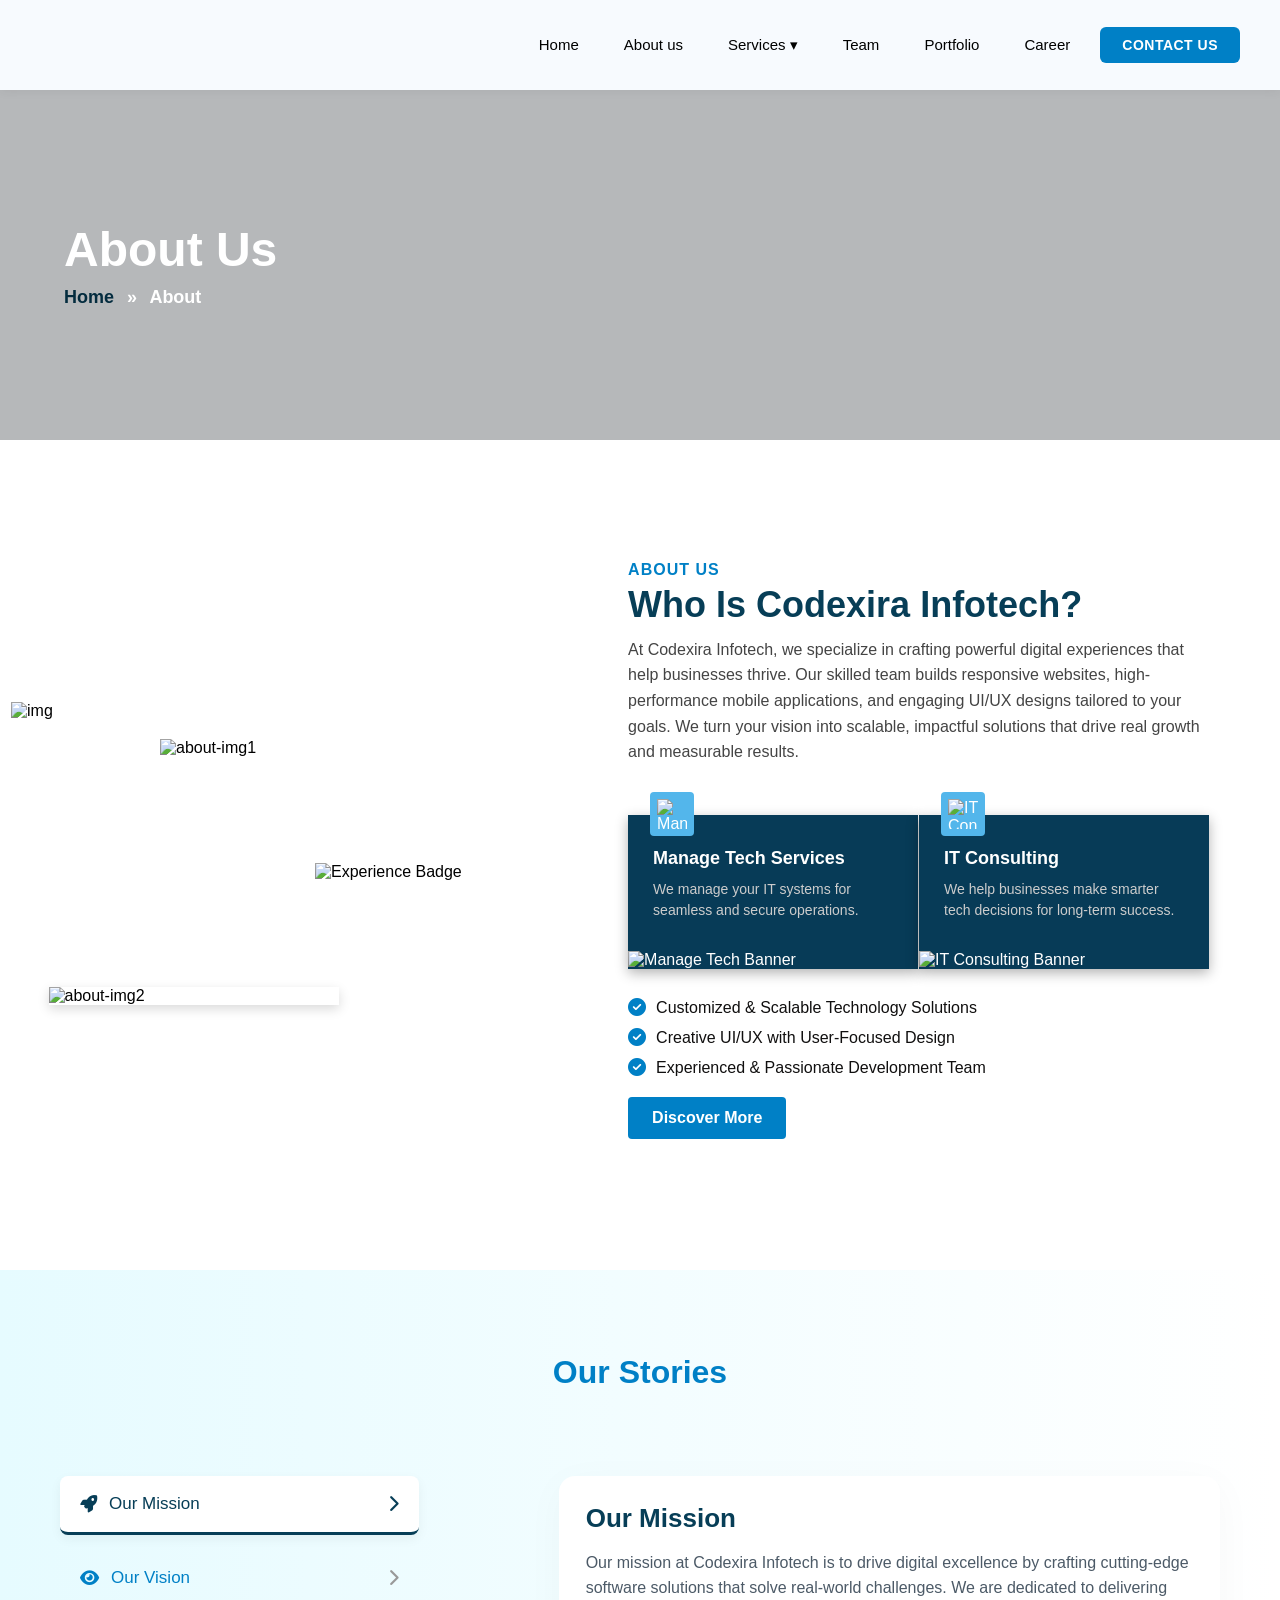
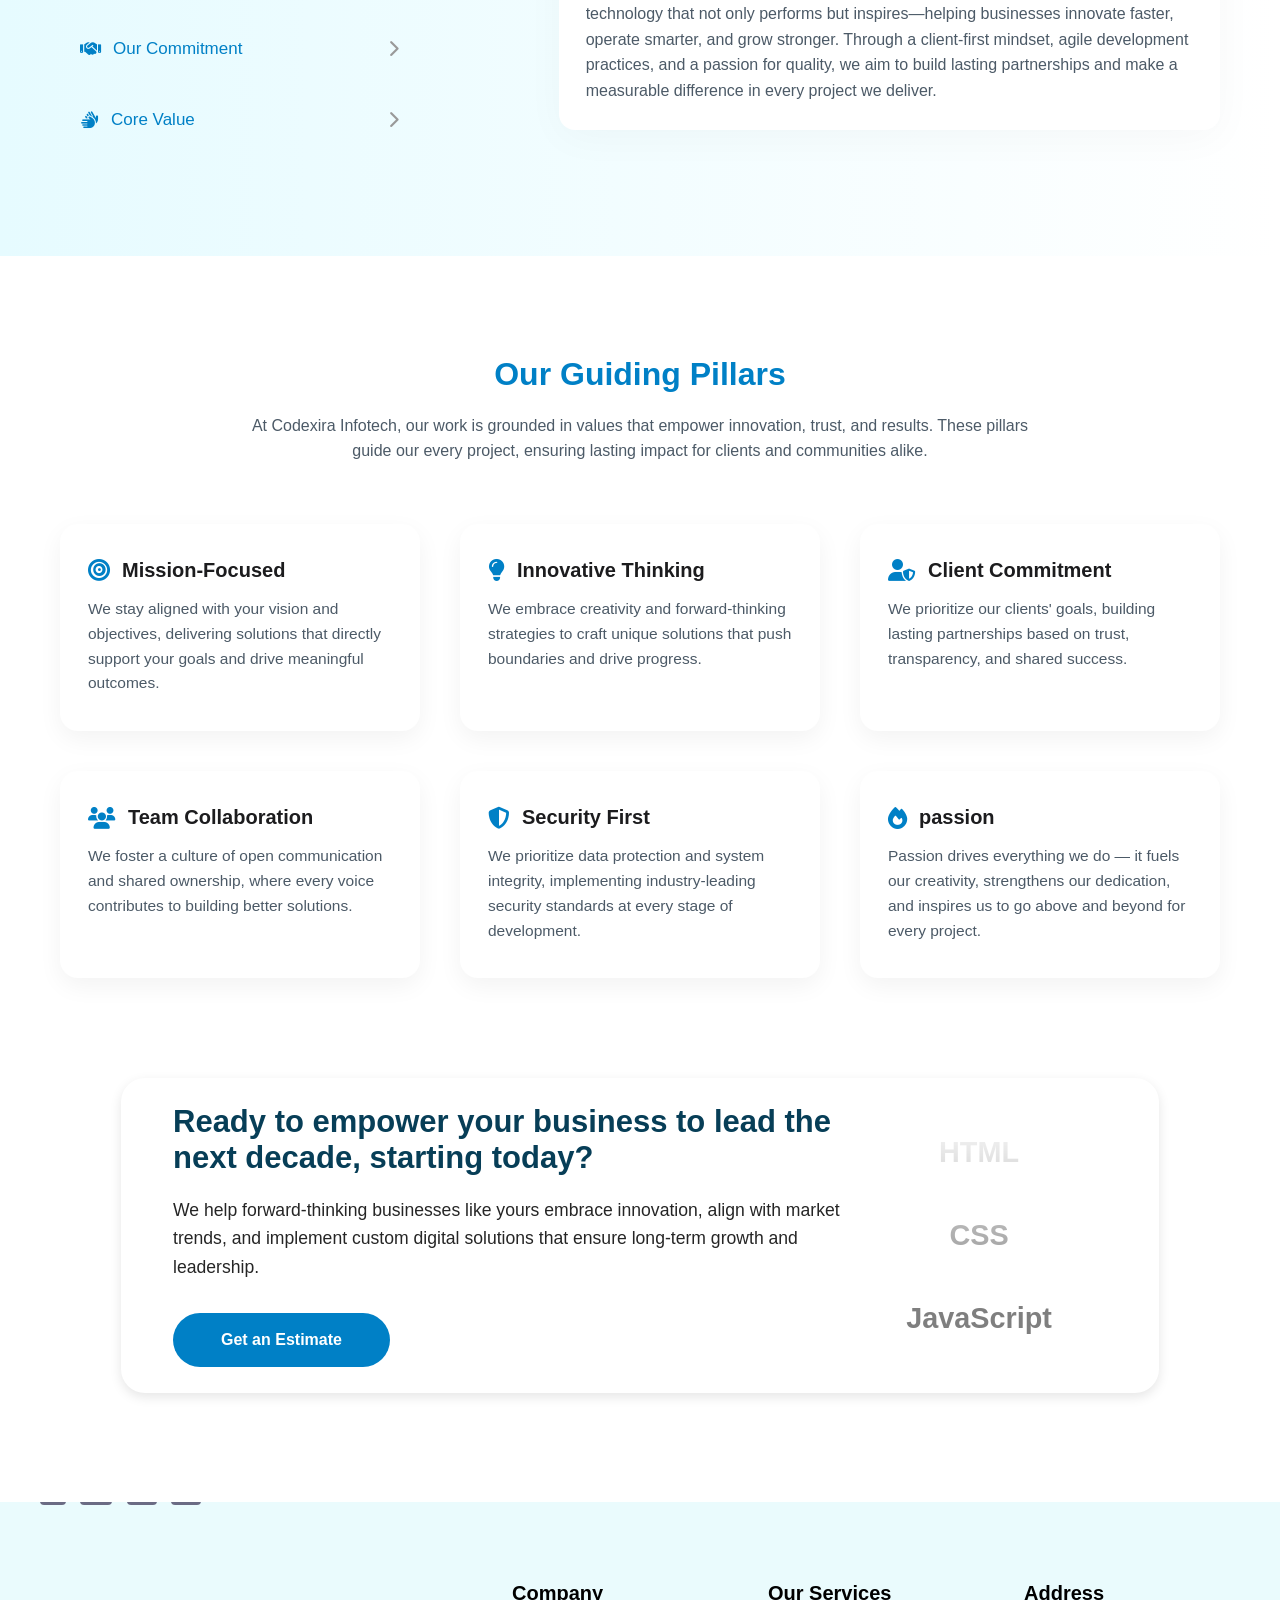
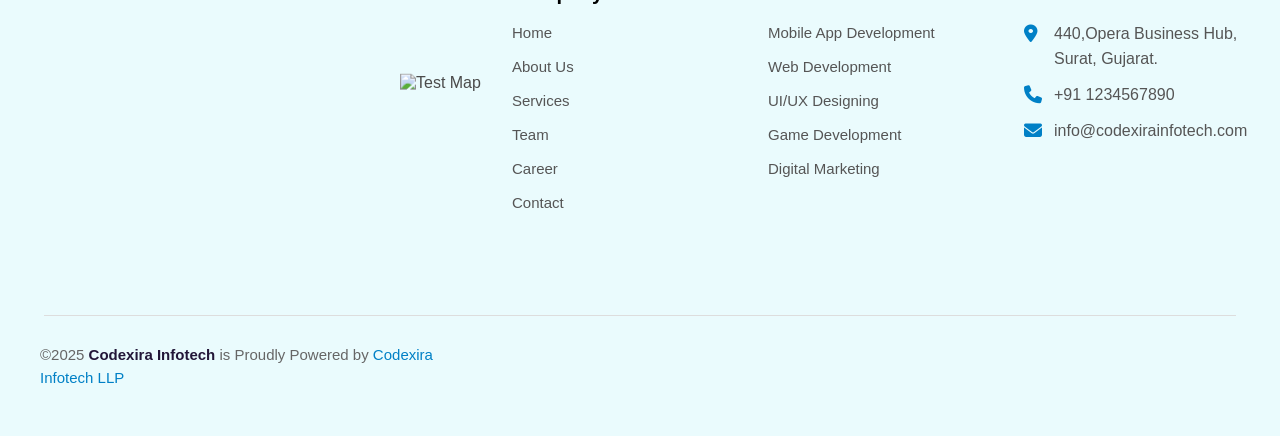
==== About.html @ 3db5cbb3 "Add files via upload" ====
<!DOCTYPE html>
<html lang="en">

<head>
  <meta charset="UTF-8" />
  <meta name="viewport" content="width=device-width, initial-scale=1.0" />
  <meta name="keywords"
    content="IT company website template, software company template, responsive HTML template, business website template, IT services template, corporate website template, technology website template, modern website template, clean design template, professional website template, bootstrap template, mobile-friendly template, software development template">
  <title>Codexira Infotech Header</title>
  <!-- <link href="https://fonts.googleapis.com/css2?family=Poppins:wght@400;600;700&display=swap" rel="stylesheet"> -->
  <link rel="stylesheet" href="https://cdnjs.cloudflare.com/ajax/libs/font-awesome/6.5.0/css/all.min.css" />
  <link rel="stylesheet" href="About.css" />
  <link rel="stylesheet" href="about-us-responsive.css" />
</head>

<body>

  <!-- ================================
     Header Section 
================================== -->

  <header class="main-header">
    <div class="container">
      <div class="logo">
        <a href="index.html">
          <img src="images/Home/logo.png" alt="Codexira Logo" />
        </a>
      </div>

      <div class="menu-toggle" id="mobile-menu">☰</div>

      <nav class="desktop-nav">
        <ul class="nav-links">
          <li><a href="index.html">Home</a></li>

          <li><a href="About.html">About us</a></li>

          <li class="dropdown">
            <a href="Service.html">Services <span class="arrow">▾</span></a>
            <ul class="simple-dropdown">
              <li>
                <a href="App-Development.html">App Development</a>
              </li>
              <li><a href="Web-Development.html">Web Development</a></li>
              <li><a href="ui-ux.html">UI/UX Design</a></li>
              <li><a href="game-developemt.html">Game Development</a></li>
              <li><a href="digital-marketing.html">Digital Marketing</a></li>
            </ul>
          </li>

          <li><a href="team.html">Team</a></li>

          <li><a href="protfolio.html">Portfolio</a></li>

          <li><a href="career.html">Career</a></li>

          <a href="contact-us.html" class="btn-header">CONTACT US</a>
      </nav>
    </div>
  </header>

  <!-- Mobile Nav -->
  <nav class="mobile-nav" id="mobile-nav">
    <div class="mobile-nav-header">
      <div class="mobile-logo">
        <img src="images/Home/logo.png" alt="Codexira Logo" style="
              height: 180px;
              margin-top: -60px;
              margin-bottom: -60px;
              display: block;
            " />
      </div>
      <div class="close-btn" id="close-menu">×</div>
    </div>
    <ul class="mobile-nav-links">
      <li><a href="index.html">HOME</a></li>

      <li><a href="About.html">ABOUT US</a></li>

      <li class="dropdown-mobile">
        <a href="Service.html" id="services-toggle">SERVICES <span class="arrow">▾</span></a>
        <ul class="mobile-submenu" id="services-menu">
          <li>
            <a href="App-Development.html">APP DEVELOPMENT</a>
          </li>
          <li><a href="Web-Development.html">WEB DEVELOPMENT</a></li>
          <li><a href="ui-ux.html">UI/UX DESIGN</a></li>
          <li><a href="game-developemt.html">GAME DEVELOPMENT</a></li>
          <li><a href="digital-marketing.html">DIGITAL MARKETING</a></li>
        </ul>
      </li>

      <li><a href="team.html">TEAM</a></li>

      <li><a href="protfolio.html">PORTFOLIO</a></li>

      <li><a href="career.html">CAREER</a></li>

      <li><a href="contact-us.html">CONTACT US</a></li>
    </ul>
  </nav>

  <!-- ================================
     Hero Section 
================================== -->
  <section class="about-banner">
    <div class="about-banner-overlay">
      <div class="banner-content">
        <h1>About Us</h1>
        <p><a href="index.html">Home</a> <span>»</span> About</p>
      </div>
    </div>
  </section>

  <!-- ================================
     About us Section 
================================== -->

  <section class="about-section">
    <div class="about-container">
      <!-- Left Image Section -->
      <div class="about-images">
        <img src="images/About/about-img1.jpg" alt="about-img1" class="main-img" />
        <img src="images/About/about-img2.jpg" alt="about-img2" class="overlay-img" />
        <img src="images/About/Experience Badge.png" alt="Experience Badge" class="exp-badge-img" />
        <img src="images/About/image-side.png" alt="img" class="side-img" />
      </div>

      <!-- Right Text Section + Services + Checklist + Button -->
      <div class="about-content">
        <h4>ABOUT US</h4>
        <h2>Who Is Codexira Infotech?</h2>
        <p>
          At Codexira Infotech, we specialize in crafting powerful digital
          experiences that help businesses thrive. Our skilled team builds
          responsive websites, high-performance mobile applications, and
          engaging UI/UX designs tailored to your goals. We turn your vision
          into scalable, impactful solutions that drive real growth and
          measurable results.
        </p>

        <!-- Services Card Grid INSIDE about-content -->
        <div class="services-card-grid">
          <div class="service-card">
            <div class="card-icon-wrapper">
              <div class="card-icon">
                <img src="images/About/about-icon2.png" alt="Manage Tech Services" />
              </div>
            </div>
            <div class="card-content">
              <h3>Manage Tech Services</h3>
              <p>
                We manage your IT systems for seamless and secure operations.
              </p>
            </div>
            <div class="card-image">
              <img src="images/About/about-grid-banner.png" alt="Manage Tech Banner" />
            </div>
          </div>

          <div class="service-card">
            <div class="card-icon-wrapper">
              <div class="card-icon">
                <img src="images/About/about-icon1.png" alt="IT Consulting" />
              </div>
            </div>
            <div class="card-content">
              <h3>IT Consulting</h3>
              <p>
                We help businesses make smarter tech decisions for long-term
                success.
              </p>
            </div>
            <div class="card-image">
              <img src="images/About/about-grid-banner2.png" alt="IT Consulting Banner" />
            </div>
          </div>
        </div>
        <!-- End services-card-grid -->

        <!-- Checklist and Discover Button correctly placed -->
        <ul class="checklist">
          <li>
            <i class="fa-solid fa-check-circle"></i> Customized & Scalable
            Technology Solutions
          </li>
          <li>
            <i class="fa-solid fa-check-circle"></i> Creative UI/UX with
            User-Focused Design
          </li>
          <li>
            <i class="fa-solid fa-check-circle"></i> Experienced & Passionate
            Development Team
          </li>
        </ul>

        <a href="About.html" class="discover-btn">Discover More</a>
      </div>
      <!-- End about-content -->
    </div>
  </section>

  <!-- ================================
     OUR Stories Section 
================================== -->
  <section class="stories-section desktop-tabs">
    <h2><span>Our</span> Stories</h2>
    <div class="stories-desktop">
      <div class="stories-container">
        <input type="radio" name="tabs" id="tab1" checked />
        <input type="radio" name="tabs" id="tab2" />
        <input type="radio" name="tabs" id="tab3" />
        <input type="radio" name="tabs" id="tab4" />

        <div class="stories-tabs">
          <label class="tab-label" for="tab1">
            <i class="fa-solid fa-rocket"></i>
            <span>Our Mission</span>
            <i class="fa-solid fa-chevron-right arrow-icon"></i>
          </label>
          <label class="tab-label" for="tab2">
            <i class="fa-solid fa-eye"></i>
            <span>Our Vision</span>
            <i class="fa-solid fa-chevron-right arrow-icon"></i>
          </label>
          <label class="tab-label" for="tab3">
            <i class="fa-solid fa-handshake"></i>
            <span>Our Commitment</span>
            <i class="fa-solid fa-chevron-right arrow-icon"></i>
          </label>
          <label class="tab-label" for="tab4">
            <i class="fa-solid fa-hands"></i>
            <span>Core Value</span>
            <i class="fa-solid fa-chevron-right arrow-icon"></i>
          </label>
        </div>

        <div class="stories-content">
          <div class="content" id="content1">
            <h3>Our Mission</h3>
            <p>
              Our mission at Codexira Infotech is to drive digital excellence
              by crafting cutting-edge software solutions that solve
              real-world challenges. We are dedicated to delivering technology
              that not only performs but inspires—helping businesses innovate
              faster, operate smarter, and grow stronger. Through a
              client-first mindset, agile development practices, and a passion
              for quality, we aim to build lasting partnerships and make a
              measurable difference in every project we deliver.
            </p>
          </div>
          <div class="content" id="content2">
            <h3>Our Vision</h3>
            <p>
              At Codexira Infotech, our vision is to be a global catalyst for
              digital transformation. We aspire to shape the future by
              delivering innovative, scalable, and human-centered technology
              solutions that empower businesses to thrive in a rapidly
              evolving digital world. With a relentless focus on excellence
              and a commitment to continuous innovation, we aim to bridge the
              gap between technology and meaningful impact - enabling growth,
              efficiency, and long-term success for our clients and
              communities.
            </p>
          </div>
          <div class="content" id="content3">
            <h3>Our Commitment</h3>
            <p>
              At Codexira Infotech, our commitment is rooted in delivering
              dependable, scalable, and future-ready solutions tailored to our
              clients’ evolving needs. We stand by transparency, open
              communication, and on-time delivery as the foundation of our
              work. Our team is dedicated to exceeding expectations through
              continuous innovation, strong technical expertise, and a
              relentless focus on quality—ensuring every client receives not
              just a service, but a solution that drives meaningful impact.
            </p>
          </div>
          <div class="content" id="content4">
            <h3>Core Value</h3>
            <p>
              At Codexira Infotech, our core values define who we are and how
              we work. We uphold integrity by being honest and transparent in
              all our interactions. Innovation drives us to seek out new ideas
              and solutions that push the boundaries of technology. We
              strongly believe in collaboration, working closely as a team and
              with our clients to achieve shared success. Excellence is our
              standard—we aim for the highest quality in everything we
              deliver. Above all, we are committed to a customer-first
              approach, always prioritizing the goals and satisfaction of our
              clients.
            </p>
          </div>
        </div>
      </div>
    </div>
    <section class="mobile-stories-section">
      <div class="mobile-tabs-container">
        <input type="radio" name="mobile-tabs" id="mtab1" checked />
        <input type="radio" name="mobile-tabs" id="mtab2" />
        <input type="radio" name="mobile-tabs" id="mtab3" />
        <input type="radio" name="mobile-tabs" id="mtab4" />

        <div class="mobile-tabs">
          <label for="mtab1" class="mtab"><i class="fa-solid fa-rocket"></i></label>
          <label for="mtab2" class="mtab"><i class="fa-solid fa-eye"></i></label>
          <label for="mtab3" class="mtab"><i class="fa-solid fa-handshake"></i></label>
          <label for="mtab4" class="mtab"><i class="fa-solid fa-hands"></i></label>
        </div>

        <div class="mobile-tab-content">
          <div class="mcontent" id="mcontent1">
            <h3>Our Mission</h3>
            <p>
              Our mission at Codexira Infotech is to drive digital excellence
              by crafting cutting-edge software solutions that solve
              real-world challenges. We are dedicated to delivering technology
              that not only performs but inspires—helping businesses innovate
              faster, operate smarter, and grow stronger. Through a
              client-first mindset, agile development practices, and a passion
              for quality, we aim to build lasting partnerships and make a
              measurable difference in every project we deliver.
            </p>
          </div>
          <div class="mcontent" id="mcontent2">
            <h3>Our Vision</h3>
            <p>
              At Codexira Infotech, our vision is to be a global catalyst for
              digital transformation. We aspire to shape the future by
              delivering innovative, scalable, and human-centered technology
              solutions that empower businesses to thrive in a rapidly
              evolving digital world. With a relentless focus on excellence
              and a commitment to continuous innovation, we aim to bridge the
              gap between technology and meaningful impact - enabling growth,
              efficiency, and long-term success for our clients and
              communities.
            </p>
          </div>
          <div class="mcontent" id="mcontent3">
            <h3>Our Commitment</h3>
            <p>
              At Codexira Infotech, our commitment is rooted in delivering
              dependable, scalable, and future-ready solutions tailored to our
              clients’ evolving needs. We stand by transparency, open
              communication, and on-time delivery as the foundation of our
              work. Our team is dedicated to exceeding expectations through
              continuous innovation, strong technical expertise, and a
              relentless focus on quality—ensuring every client receives not
              just a service, but a solution that drives meaningful impact.
            </p>
          </div>
          <div class="mcontent" id="mcontent4">
            <h3>Core Values</h3>
            <p>
              At Codexira Infotech, our core values define who we are and how
              we work. We uphold integrity by being honest and transparent in
              all our interactions. Innovation drives us to seek out new ideas
              and solutions that push the boundaries of technology. We
              strongly believe in collaboration, working closely as a team and
              with our clients to achieve shared success. Excellence is our
              standard—we aim for the highest quality in everything we
              deliver. Above all, we are committed to a customer-first
              approach, always prioritizing the goals and satisfaction of our
              clients.
            </p>
          </div>
        </div>
      </div>
    </section>
  </section>

  <!-- ================================
     Our Guiding Pillars Section 
================================== -->
  <section class="principles-section">
    <h2>Our Guiding Pillars</h2>
    <p>
      At Codexira Infotech, our work is grounded in values that empower
      innovation, trust, and results. These pillars guide our every project,
      ensuring lasting impact for clients and communities alike.
    </p>

    <div class="principles-grid">
      <div class="principle-card">
        <h3><i class="fas fa-bullseye"></i>Mission-Focused</h3>
        <p>
          We stay aligned with your vision and objectives, delivering
          solutions that directly support your goals and drive meaningful
          outcomes.
        </p>
      </div>
      <div class="principle-card">
        <h3><i class="fas fa-lightbulb"></i>Innovative Thinking</h3>
        <p>
          We embrace creativity and forward-thinking strategies to craft
          unique solutions that push boundaries and drive progress.
        </p>
      </div>
      <div class="principle-card">
        <h3><i class="fas fa-user-shield"></i>Client Commitment</h3>
        <p>
          We prioritize our clients' goals, building lasting partnerships
          based on trust, transparency, and shared success.
        </p>
      </div>
      <div class="principle-card">
        <h3><i class="fas fa-users"></i>Team Collaboration</h3>
        <p>
          We foster a culture of open communication and shared ownership,
          where every voice contributes to building better solutions.
        </p>
      </div>
      <div class="principle-card">
        <h3><i class="fas fa-shield-alt"></i>Security First</h3>
        <p>
          We prioritize data protection and system integrity, implementing
          industry-leading security standards at every stage of development.
        </p>
      </div>
      <div class="principle-card">
        <h3><i class="fas fa-fire"></i>passion</h3>
        <p>
          Passion drives everything we do — it fuels our creativity,
          strengthens our dedication, and inspires us to go above and beyond
          for every project.
        </p>
      </div>
    </div>
  </section>

  <!-- ================================
       CTA Section
  ================================== -->
  <section class="cta-banner">
    <div class="cta-copy">
      <h2>
        Ready to empower your business to lead the next decade, starting
        today?
      </h2>
      <p>
        We help forward-thinking businesses like yours embrace innovation,
        align with market trends, and implement custom digital solutions that
        ensure long-term growth and leadership.
      </p>
      <a href="protfolio.html" class="btn">Get an Estimate</a>
    </div>

    <div class="tech-loop" aria-hidden="true">
      <div class="tech-track">
        <div class="tech-item">HTML</div>
        <div class="tech-item">CSS</div>
        <div class="tech-item">JavaScript</div>
        <div class="tech-item">React.Js</div>
        <div class="tech-item">Node.Js</div>
        <div class="tech-item">React Native</div>
        <div class="tech-item">Flutter</div>
        <div class="tech-item">Laravel</div>
        <div class="tech-item">MYSQL</div>
        <div class="tech-item">ios</div>
        <div class="tech-item">AWS</div>

        <!-- Repeated items for loop effect -->
        <div class="tech-item">HTML</div>
        <div class="tech-item">CSS</div>
        <div class="tech-item">JavaScript</div>
        <div class="tech-item">React.Js</div>
        <div class="tech-item">Node.Js</div>
        <div class="tech-item">React Native</div>
        <div class="tech-item">Flutter</div>
        <div class="tech-item">Laravel</div>
        <div class="tech-item">MYSQL</div>
        <div class="tech-item">ios</div>
        <div class="tech-item">AWS</div>
      </div>
    </div>
  </section>

  <!-- ================================
       Footer Section
  ================================== -->
  <footer class="footer">
    <div class="footer-container">
      <!-- About -->
      <div class="footer-column footer-about">
        <img src="images/Home/logo.png" alt="LogicBuzz Logo" class="footer-logo" />
        <p style="font-weight: 500">
          Codexira Infotech LLP, we specialize in making technologically
          advanced Mobile App and web solutions that allow our customers to
          serve their customers better.
        </p>
        <div class="social-icons">
          <a href="https://www.facebook.com/"><i class="fab fa-facebook-f"></i></a>
          <a href="https://www.instagram.com/"><i class="fab fa-twitter"></i></a>
          <a href="https://twitter.com/"><i class="fab fa-instagram"></i></a>
          <a href="https://www.linkedin.com/"><i class="fab fa-linkedin-in"></i></a>
        </div>
      </div>

      <!-- Company -->
      <div class="footer-column">
        <h3>Company</h3>
        <ul>
          <li><a href="index.html">Home</a></li>
          <li><a href="About.html">About Us</a></li>
          <li><a href="Service.html">Services</a></li>
          <li><a href="team.html">Team</a></li>
          <li><a href="career.html">Career</a></li>
          <li><a href="contact-us.html">Contact</a></li>
        </ul>
      </div>

      <!-- Services -->
      <div class="footer-column">
        <h3>Our Services</h3>
        <ul>
          <li><a href="App-Development.html">Mobile App Development</a></li>
          <li><a href="Web-Development.html">Web Development</a></li>
          <li><a href="ui-ux.html">UI/UX Designing</a></li>
          <li><a href="game-developemt.html">Game Development</a></li>
          <li><a href="digital-marketing.html">Digital Marketing</a></li>
        </ul>
      </div>

      <!-- Address -->
      <div class="footer-column">
        <h3>Address</h3>
        <div class="info-line">
          <i class="fas fa-map-marker-alt"></i>
          <span>440,Opera Business Hub, Surat, Gujarat.</span>
        </div>
        <div class="info-line">
          <i class="fas fa-phone"></i>
          <span>+91 1234567890</span>
        </div>
        <div class="info-line">
          <i class="fas fa-envelope"></i>
          <span>info@codexirainfotech.com</span>
        </div>
      </div>

      <!-- Background Map -->
      <div class="footer-map">
        <img src="images/Home/footer-map.webp" alt="Test Map" />
      </div>
    </div>

    <hr />

    <div class="footer-bottom">
      <p>
        ©2025<span id="year" class="span2"></span>
        <strong style="color: #221638; font-weight: 800">Codexira Infotech</strong>
        is Proudly Powered by
        <a href="index.html">Codexira<br /><span style="display: inline-block; margin-top: 6px">Infotech LLP</span></a>
      </p>
    </div>
  </footer>

  <!-- ================================
       Javascript
  ================================== -->
  <script>
    const mobileMenu = document.getElementById("mobile-menu");
    const mobileNav = document.getElementById("mobile-nav");
    const closeBtn = document.getElementById("close-menu");
    const servicesToggle = document.getElementById("services-toggle");
    const servicesMenu = document.getElementById("services-menu");

    // Open mobile nav
    mobileMenu.addEventListener("click", () => {
      mobileNav.classList.add("active");
    });

    // Close mobile nav
    closeBtn.addEventListener("click", () => {
      mobileNav.classList.remove("active");
    });

    //service dropdown
    servicesToggle.addEventListener("click", function (e) {
      e.preventDefault(); // stop link from navigating
      servicesMenu.classList.toggle("open");

      // rotate arrow
      const arrow = this.querySelector(".arrow");
      arrow.style.transform = servicesMenu.classList.contains("open")
        ? "rotate(180deg)"
        : "rotate(0deg)";
    });
  </script>

</body>
</html>
---- About.css ----
* {
  margin: 0;
  padding: 0;
  box-sizing: border-box;
}
body {
  font-family: "Rubik", sans-serif;
}
.about-section,
.stories-section,
.principles-section,
.cta-banner {
  margin: 20px 0;
}
/*================================================
header - section
=================================================*/
/* Header */
.main-header {
  background: #f7fafe;
  padding: 15px 20px;
  position: sticky;
  top: 0;
  z-index: 999;
  box-shadow: 0 2px 10px rgba(0, 0, 0, 0.05);
}

.container {
  display: flex;
  align-items: center;
  justify-content: space-between;
  max-width: 1200px;
  margin: auto;
}

.logo img {
  height: 180px;
  margin-top: -60px;
  margin-bottom: -60px;
  display: block;
}

/* Desktop Nav */
.desktop-nav {
  display: flex;
  align-items: center;
  gap: 30px;
}

.nav-links {
  list-style: none;
  display: flex;
  gap: 15px;
  align-items: center;
  padding: 0;
  margin: 0;
}

.nav-links li {
  position: relative;
}

.nav-links li a {
  color: #000;
  text-decoration: none;
  padding: 10px 15px;
  font-weight: 500;
  font-size: 15px;
}

.nav-links li a.active,
.nav-links li a:hover {
  color: #0080c6;
}

.simple-dropdown {
  list-style: none;
  position: absolute;
  top: 173%;
  left: 0;
  background: #fff;
  width: 220px;
  border-radius: 6px;
  display: none;
  flex-direction: column;
  box-shadow: 0 8px 16px rgba(0, 0, 0, 0.1);
  padding: 10px 0;
}

.dropdown:hover .simple-dropdown {
  display: flex;
}

.simple-dropdown li a {
  padding: 10px 20px;
  display: block;
  color: #111;
}

.simple-dropdown li a:hover {
  background: #f0f0f0;
  color: #0080c6;
}

/* Contact Us Button */
.btn-header {
  background-color: #0080c6;
  color: #fff;
  padding: 10px 22px;
  border-radius: 6px;
  text-decoration: none;
  font-weight: 700;
  font-size: 14px;
  letter-spacing: 0.5px;
  transition: background 0.3s ease;
}

.btn-header:hover {
  background-color: #005a99;
}

/* Mobile Toggle */
.menu-toggle {
  font-size: 28px;
  color: #000;
  cursor: pointer;
  display: none;
}

/* Mobile Nav */
.mobile-nav {
  position: fixed;
  top: 0;
  right: -100%;
  width: 280px;
  height: 100vh;
  background: linear-gradient(to right, #e6fbff, #ffffff);
  color: black;
  padding: 20px;
  transition: right 0.3s ease-in-out;
  z-index: 9999;
  overflow-y: auto;
}

.mobile-nav.active {
  right: 0;
}

.mobile-nav-header {
  display: flex;
  justify-content: space-between;
  align-items: center;
  margin-bottom: 30px;
}

.logo-text {
  font-size: 20px;
  font-weight: bold;
  color: #0080c6;
}

.close-btn {
  font-size: 28px;
  cursor: pointer;
}

.mobile-nav-links {
  list-style: none;
  padding: 0;
  margin: 0;
}

.mobile-nav-links li {
  border-bottom: 1px solid black;
}

.mobile-nav-links a {
  color: black;
  text-decoration: none;
  padding: 14px 0;
  display: block;
  font-size: 15px;
  text-transform: uppercase;
  font-weight: 500;
}

.mobile-nav-links a.active {
  color: #0080c6;
}

.dropdown-mobile .arrow {
  float: right;
  transition: transform 0.3s ease;
}

.dropdown-mobile.open .arrow {
  transform: rotate(180deg);
}

.mobile-submenu {
  display: none;
  list-style: none;
  padding-left: 10px;
  background: linear-gradient(to right, #e6fbff, #ffffff);
}


.mobile-submenu.open {
  display: block;
}

.mobile-submenu li a {
  font-size: 14px;
  color: black;
  padding: 12px 0;
  border-bottom: 1px solid #333;
}

/*================================================
hero - section
=================================================*/
.about-banner {
  background: url("images/About/hero-banner.png") center center/cover no-repeat;
  position: relative;
  height: 350px;
  display: flex;
  align-items: center;
  justify-content: center;
}

.about-banner-overlay {
  background-color: rgba(15, 20, 27, 0.3);
  width: 100%;
  height: 100%;
  display: flex;
  align-items: center;
  justify-content: center;
}

.banner-content {
  color: #fff;
  text-align: left;
  max-width: 1200px;
  width: 90%;
  font-weight: 600;
}

.banner-content h1 {
  font-size: 48px;
  font-weight: bold;
  margin: 0 0 10px;
}

.banner-content p {
  font-size: 18px;
  color: #ffff;
}

.banner-content p a {
  color: #042c3f;
  text-decoration: none;
  font-weight: 700;
}

.banner-content p span {
  margin: 0 8px;
  color: #fff;
}

/*================================================
About - section
=================================================*/
.about-section {
  /* background: linear-gradient(to right, #89b4da, #e6f2ff); */
  background-image: url("images/banner-bg.webp");
  padding: 61px 22px;
  margin: 50px 0 60px;
}

.about-container {
  display: flex;
  max-width: 1307px;
  margin: auto;
  align-items: center;
  gap: 40px;
  flex-wrap: wrap;
}

.about-images {
  position: relative;
  flex: 1 1 45%;
  min-width: 390px;
  margin-left: -100px;
}

.about-images .main-img {
  margin-bottom: 204px;
  margin-left: 238px;
  width: 397px;
  /* border-radius: 10px; */
  display: block;
}

.about-images .overlay-img {
  position: absolute;
  bottom: -44px;
  left: 44%;
  transform: translateX(-50%);
  width: 290px;
  /* border-radius: 8px; */
  box-shadow: 0 4px 12px rgba(0, 0, 0, 0.15);
}

.about-images .side-img {
  position: absolute;
  top: -37px;
  left: 89px;
  width: 294px;
  z-index: 1;
  height: 290px;
}

.side-img,
.exp-badge-img {
  animation: floatUpDown 4s ease-in-out infinite;
}

@keyframes floatUpDown {
  0%,
  100% {
    transform: translateY(0);
  }
  50% {
    transform: translateY(-10px);
  }
}

.exp-badge-img {
  position: absolute;
  bottom: 80px;
  left: 393px;
  width: 180px;
  height: auto;
  z-index: 2;
}

.about-content {
  flex: 1 1 50%;
  padding: 10px 49px;
  min-width: 300px;
}

.about-content h4 {
  color: #0080c6;
  font-size: 16px;
  margin-bottom: 3px;
  margin-left: 0px;
  font-weight: 700;
  letter-spacing: 1px;
}

.about-content h2 {
  font-size: 36px;
  font-weight: 700;
  color: #073e57;
  margin-bottom: 8px;
  line-height: 1.3;
}

.about-content p {
  color: #444;
  margin-bottom: 30px;
  line-height: 1.6;
  font-weight: 500;
}

/* animated icon about */
.aboutimg {
  display: inline-block; /* Important */
  animation: rotateIcon 9s linear infinite;
  width: 50px;
  height: 50px;
  object-fit: contain;
  margin-right: 1px;
  vertical-align: middle;
  font-size: medium;
}

@keyframes rotateIcon {
  from {
    transform: rotate(0deg);
  }
  to {
    transform: rotate(360deg);
  }
}

.services-card-grid {
  display: flex;
  flex-wrap: nowrap;
  justify-content: flex-start; /* align left inside about-content */
  gap: 1px;
  padding: 20px 0 0 0; /* reduce padding inside about-content */
  background: none; /* ensure background transparent */
}

.service-card {
  background-color: #073b57;
  color: #fff;
  width: 320px;
  /* border-radius: 6px; */
  overflow: visible;
  position: relative;
  display: flex;
  flex-direction: column;
  box-shadow: 0 4px 12px rgba(0, 0, 0, 0.3);
  transition: transform 0.3s, box-shadow 0.3s;
}

.service-card:hover .card-icon {
  background-color: #a5defd; /* or your preferred highlight color */
  transition: background-color 0.1s ease;
}

.card-icon-wrapper {
  position: absolute;
  top: -25px;
  left: 20px;
}

.card-icon {
  background: #53b6eb;
  padding: 7px;
  display: inline-block;
  margin: 2px;
  border-radius: 4px;
  align-self: flex-start;
}

.card-icon img {
  width: 30px;
  height: 30px;
}

.card-content {
  padding: 33px 25px 0px 25px; /* extra top padding to offset the floating icon */
}

.card-content h3 {
  font-size: 18px;
  font-weight: 700;
  margin-bottom: 10px;
}

.card-content p {
  font-size: 14px;
  color: #ccc;
  line-height: 1.5;
}

.card-image img {
  width: 100%;
  display: block;
}

.checklist {
  list-style: none;
  padding: 0;
  margin: 30px 0 20px;
  max-width: 500px;
}

.checklist li {
  color: #100f0f;
  font-size: 16px;
  margin-bottom: 12px;
  display: flex;
  align-items: center;
}

.checklist li i {
  color: #0080c6;
  margin-right: 10px;
  font-size: 18px;
}

.discover-btn {
  display: inline-block;
  background-color: #0080c6;
  color: #fff;
  padding: 12px 24px;
  font-weight: 600;
  text-decoration: none;
  border-radius: 4px;
  transition: background 0.3s, color 0.3s;
}

.discover-btn:hover {
  background-color: #0056b3;
  color: #fff;
}

/*================================================
OUR Stories - section
=================================================*/

.stories-section {
  padding: 85px 20px;
  background: linear-gradient(to right, #e6fbff, #ffffff);
  text-align: center;
}

.stories-section h2 {
  font-size: 32px;
  font-weight: 700;
  margin-bottom: 85px;
  margin-top: -1px;
  color: #0080c6;
}

.stories-section h2 span {
  color: #0080c6;
}

.stories-container {
  display: flex;
  flex-wrap: wrap;
  gap: 100px;
  justify-content: center;
  align-items: flex-start;
  max-width: 1200px;
  margin: 23px auto;
}

input[type="radio"] {
  display: none;
}

.stories-tabs {
  flex: 1 1 300px;
  display: flex;
  flex-direction: column;
  gap: 15px;
  margin: 0 20px; /* ✅ Same margin as .stories-content */
}
.tab-label {
  background: transparent;
  padding: 18px 20px;
  cursor: pointer;
  display: flex;
  align-items: center;
  font-weight: 500;
  font-size: 17px;
  color: #0080c6;
  border-radius: 8px;
  justify-content: space-between;
  transition: 0.3s ease;
  box-shadow: none;
}

.tab-label i:first-child {
  margin-right: 12px;
}

.tab-label span {
  flex-grow: 1;
  text-align: left;
}

.tab-label .arrow-icon {
  color: #999;
}

.tab-label:hover {
  background-color: #fbfbfb;
}

/* Active tab styling */
#tab1:checked ~ .stories-tabs label[for="tab1"],
#tab2:checked ~ .stories-tabs label[for="tab2"],
#tab3:checked ~ .stories-tabs label[for="tab3"],
#tab4:checked ~ .stories-tabs label[for="tab4"] {
  background: #fff;
  color: #073e57;
  border-bottom: 3px solid #073e57;
  box-shadow: 0 4px 12px rgba(0, 0, 0, 0.05);
}

#tab1:checked ~ .stories-tabs label[for="tab1"] .arrow-icon,
#tab2:checked ~ .stories-tabs label[for="tab2"] .arrow-icon,
#tab3:checked ~ .stories-tabs label[for="tab3"] .arrow-icon,
#tab4:checked ~ .stories-tabs label[for="tab4"] .arrow-icon,
#tab1:checked ~ .stories-tabs label[for="tab1"] i,
#tab2:checked ~ .stories-tabs label[for="tab2"] i,
#tab3:checked ~ .stories-tabs label[for="tab3"] i,
#tab4:checked ~ .stories-tabs label[for="tab4"] i {
  color: #073e57;
}

.stories-content {
  flex: 2 1 544px;
  background: #ffffff;
  box-shadow: 0px 8px 40px rgba(0, 0, 0, 0.03);
  border-radius: 16px;
  padding: 27px;
  text-align: left;
  margin: 0 20px; /* ✅ Equal left & right margin */
  margin-bottom: 10px;
}

.content {
  display: none;
  animation: fadeIn 0.3s ease;
}

#tab1:checked ~ .stories-content #content1,
#tab2:checked ~ .stories-content #content2,
#tab3:checked ~ .stories-content #content3,
#tab4:checked ~ .stories-content #content4 {
  display: block;
}

.stories-content h3 {
  color: #073e57;
  font-size: 26px;
  font-weight: 600;
  margin: 0 0 16px;
}

.stories-content p {
  font-size: 16px;
  line-height: 1.6;
  color: #4c5a67;
}

@keyframes fadeIn {
  from {
    opacity: 0;
    transform: translateY(10px);
  }
  to {
    opacity: 1;
    transform: translateY(0);
  }
}

/*================================================
OUR GUIDEING PILLER - section
=================================================*/

.principles-section {
  padding: 80px 60px;
  text-align: center;
}

.principles-section h2 {
  font-size: 32px;
  font-weight: 700;
  color: #0080c6;
  margin-bottom: 20px;
}

.principles-section p {
  max-width: 800px;
  margin: 0 auto 60px;
  font-size: 16px;
  color: #4c5a67;
  line-height: 1.6;
}

.principles-grid {
  display: grid;
  grid-template-columns: repeat(auto-fit, minmax(280px, 1fr));
  gap: 40px;
  max-width: 1200px;
  margin: 0 auto;
}

.principle-card {
  background: #fff;
  padding: 35px 28px;
  border-radius: 18px;
  box-shadow: 0 8px 24px rgba(0, 0, 0, 0.05);
  transition: all 0.3s ease;
  text-align: left;
}

.principle-card:hover {
  transform: translateY(-8px);
  box-shadow: 0 12px 30px rgba(0, 0, 0, 0.08);
}

.principle-card h3 {
  font-size: 20px;
  font-weight: 600;
  color: #1c1c1e;
  margin-bottom: 15px;
  display: flex;
  align-items: center;
  gap: 12px;
}

.principle-card h3 i {
  font-size: 22px;
  color: #0080c6;
  flex-shrink: 0;
}

.principle-card p {
  font-size: 15.5px;
  line-height: 1.6;
  color: #4c5a67;
  margin: 0;
}

/* ===============================
   CTC Section
================================== */
.cta-banner {
  position: relative;
  background-image: url("images/Home/mini-banner.png"); /* Ensure correct image path */
  background-size: cover;
  background-repeat: no-repeat;
  border-radius: 24px;
  margin: 14px auto 109px; /* changed from -52px auto */
  max-width: 1038px;
  padding: 26px 64px; /* Clean uniform padding */
  color: black;
  overflow: hidden;
  display: flex;
  justify-content: space-between;
  align-items: center;
  box-shadow: 0 4px 12px rgba(0, 0, 0, 0.1);
}

.cta-copy {
  max-width: 700px;
  z-index: 2;
  margin-left: -12px;
}

.cta-copy h2 {
  font-size: 31px;
  color: #073e57;
  font-weight: 700;
  margin-bottom: 20px;
}

.cta-copy p {
  font-size: 1.1rem;
  line-height: 1.6;
  opacity: 0.85;
  margin-bottom: 32px;
}

.cta-copy .btn {
  display: inline-block;
  background: #0080c6;
  color: white;
  font-weight: 600;
  font-size: 16px;
  padding: 18px 48px;
  border-radius: 52px;
  text-decoration: none;
  transition: background 0.25s;
}

.cta-copy .btn:hover {
  background-color: #0056b3;
}
.tech-loop {
  position: absolute;
  top: 50%;
  right: 60px;
  transform: translateY(-50%);
  width: 240px;
  height: 240px;
  overflow: hidden;
  pointer-events: none;
  z-index: 1;
  mask-image: linear-gradient(
    to bottom,
    transparent,
    rgb(28, 27, 27) 70%,
    black 110%,
    transparent
  );
  -webkit-mask-image: linear-gradient(
    to bottom,
    transparent,
    black 80%,
    black 100%,
    transparent
  );
}

.tech-track {
  display: flex;
  flex-direction: column;
  gap: 10px;
  animation: scrollVertical 30s linear infinite;
}

.tech-item {
  font-size: 1.8rem;
  font-weight: 700;
  color: black;
  margin: 20px 0;
  white-space: nowrap;
  text-align: center;
  opacity: 0.5;
  transition: opacity 0.3s, color 0.3s;
}

.tech-item.active {
  color: #00e5ff;
  opacity: 1;
}

@keyframes scrollVertical {
  0% {
    transform: translateY(0);
  }
  100% {
    transform: translateY(-50%);
  }
}

/* ===============================
   Footer Section
================================== */
.footer {
  background: #eafbfd;
  padding: 80px 40px 30px;
  color: #4b4b4b;
  position: relative;
  overflow: hidden;
  margin-top: 16px;
}

.footer-map {
  position: absolute;
  right: 20%;
  top: 40%;
  transform: translateY(-30%);
  z-index: 0;
  /* opacity: 0.08; */
  animation: slideSideways 7s ease-in-out infinite;
}
@keyframes slideSideways {
  0% {
    transform: translateX(0) translateY(-40%);
  }
  50% {
    transform: translateX(30px) translateY(-40%);
  }
  100% {
    transform: translateX(0) translateY(-40%);
  }
}
.footer-map img {
  width: 600px;
  max-width: 100%;
  height: auto;
  display: block;
}

.footer-container {
  max-width: 1350px;
  margin: auto;
  display: flex;
  flex-wrap: wrap;
  justify-content: space-between;
  gap: 40px;
  position: relative;
  z-index: 1;
}

.footer-column {
  flex: 1 1 200px;
  min-width: 180px;
}

.footer-about {
  flex: 2 1 400px;
  max-width: 500px;
}

.footer-logo {
  max-width: 100%;
  margin-bottom: -84px;
  margin-top: -126px;
}

.footer-column h3 {
  margin-bottom: 16px;
  color: #000;
  font-size: 20px;
}

.footer-column ul {
  list-style: none;
  padding: 0;
  margin: 0;
}

.footer-column li {
  margin-bottom: 10px;
  color: #6b6b84;
}

.footer-column a {
  color: #555;
  font-size: 15px;
  line-height: 1.6;
  text-decoration: none;
}

.footer .footer-column ul li a:hover {
  color: #0080c6 !important;
}

.footer-column .info-line {
  display: flex;
  align-items: flex-start;
  gap: 10px;
  color: #555;
  font-size: 16px;
  line-height: 1.6;
  margin: 10px 0;
}

.footer-column .info-line i {
  color: #0080c6;
  font-size: 18px;
  min-width: 20px;
  margin-top: 4px;
}

.social-icons {
  margin-top: 20px;
}

.social-icons a {
  display: inline-block;
  margin-right: 10px;
  color: #ffffff;
  font-size: 16px;
  background: #6b6b84;
  padding: 8px;
  border-radius: 4px;
  transition: 0.3s;
}

.social-icons a:hover {
  background: #0080c6;
  color: white;
}

.footer-bottom {
  font-size: 15px;
  color: #666;
  padding: 0 -12px;
  margin-top: 10px;
  position: relative;
  z-index: 1;
}

.footer-bottom a,
.span2 {
  color: #0080c6;
  margin-top: -0px;
  text-decoration: none;
}

.footer p:last-child {
  margin-bottom: 20px;
}
a[href="index.html"]:hover {
  color: #073e57;
}

a[href="index.html"]:hover span {
  color: #073e57;
}

hr {
  border: none;
  border-top: 1px solid #ddd;
  margin: 90px 4px 30px;
  position: relative;
  z-index: 1;
}
---- about-us-responsive.css ----
* {
  margin: 0;
  padding: 0;
  box-sizing: border-box;
}

html,
body {
  margin: 0;
  padding: 0;
  width: 100%;
  overflow-x: hidden;
}

img {
  max-width: 124%;
  height: auto;
  display: block;
}

/*================================================
header - section
=================================================*/

/* Responsive */
@media (max-width: 768px) {
  .desktop-nav {
    display: none;
  }
  .menu-toggle {
    display: block;
  }
  .btn-header {
    display: none;
  }
}

/*================================================
hero - section
=================================================*/

/* Tablets: max-width 768px */
@media screen and (max-width: 768px) {
  .about-banner {
    height: 280px;
    background-position: center center;
  }

  .banner-content h1 {
    font-size: 34px;
    text-align: center;
  }

  .banner-content p {
    font-size: 16px;
    text-align: center;
  }
}

/* Mobile: max-width 425px */
@media screen and (max-width: 425px) {
  .about-banner {
    height: 240px;
  }

  .banner-content h1 {
    font-size: 28px;
  }

  .banner-content p {
    font-size: 15px;
  }
}

/* Extra small devices: max-width 375px */
@media screen and (max-width: 375px) {
  .about-banner {
    height: 220px;
  }

  .banner-content h1 {
    font-size: 26px;
  }

  .banner-content p {
    font-size: 14px;
  }
}

/* Smallest devices: max-width 320px */
@media screen and (max-width: 320px) {
  .about-banner {
    height: 200px;
  }

  .banner-content h1 {
    font-size: 24px;
  }

  .banner-content p {
    font-size: 13px;
  }
}

/*========================================
   ABOUT SECTION - RESPONSIVE
========================================*/

/* Responsive for About Section */
@media screen and (max-width: 1024px) {
  .about-container {
    flex-direction: column;
    align-items: center;
    gap: 40px;
  }

  .about-images {
    margin-left: 0;
    min-width: 100%;
    display: flex;
    justify-content: center;
    position: relative;
    padding-bottom: 120px; /* to allow absolute elements to float */
  }

  .about-images .main-img {
    margin-left: 0;
    width: 46%;
  }

  .about-images .overlay-img {
    bottom: 164px;
    width: 31%;
    left: 214px;
  }

  .about-images .side-img {
    top: -24px;
    left: 10%;
    transform: translateX(-50%);
    width: 35%;
    height: auto;
  }

  .exp-badge-img {
    left: 42%;
    transform: translateX(-50%);
    bottom: 219px;
    width: 140px;
  }

  .about-content {
    padding: 0 20px;
    /* text-align: center; */
    margin-top: -172px;
    text-align: left;
  }

  .services-card-grid {
    display: flex;
    flex-wrap: wrap;
    justify-content: space-between;
    gap: 20px;
  }
  .service-card {
    width: calc(50% - 10px); /* 2 cards per row with spacing */
  }

  .checklist {
    text-align: left;
    padding-left: 0;
    margin-left: 0;
    margin-right: auto;
  }
}

/* Small devices */
@media screen and (max-width: 600px) {
  .about-images .main-img {
    margin-left: 62px;
    width: 80%;
    margin-top: -45px;
  }

  .about-images .overlay-img {
    bottom: 164px;
    width: 61%;
    left: 110px;
  }

  .about-images .side-img {
    top: -72px;
    left: -23%;
    transform: translateX(-50%);
    width: 80%;
    height: auto;
  }

  .exp-badge-img {
    left: 54%;
    transform: translateX(-50%);
    bottom: 219px;
    width: 140px;
  }

  .services-card-grid {
    flex-direction: column;
    align-items: center;
    gap: 41px;
  }
  .service-card {
    min-width: 280px;
  }

  .checklist {
    margin-left: 0;
    padding-left: 0;
  }
 
  .about-content h2 {
    font-size: 23px;
  }

  .about-content p,
  .card-content p,
  .checklist li {
    font-size: 14px;
  }

  .discover-btn {
    font-size: 14px;
    padding: 10px 20px;
  }
}

@media screen and (max-width: 320px) {
  .about-container {
    flex-direction: column;
    align-items: center;
    gap: 20px;
    padding: 0 10px;
  }

  .about-images {
    margin-left: 0;
    width: 100%;
    display: flex;
    justify-content: center;
    position: relative;
    padding-bottom: 90px;
  }

  .about-images .main-img {
    width: 95%;
    margin-left: 3px;
    margin-top: -30px;
  }

  .about-images .overlay-img {
    bottom: 140px;
    width: 69%;
    left: 50px;
  }

  .about-images .side-img {
    top: -50px;
    left: -50%;
    width: 105%;
    transform: translateX(-50%);
    height: auto;
  }

  .exp-badge-img {
    left: 50%;
    transform: translateX(-50%);
    bottom: 215px;
    width: 101px;
  }

  .about-content {
    padding: 0 10px;
    margin-top: -110px;
    text-align: left;
  }

  .about-content h2 {
    font-size: 20px;
    margin-bottom: 10px;
  }

  .about-content p,
  .card-content p {
    font-size: 13px;
    line-height: 1.5;
    margin-left: -22px;
  }

  .services-card-grid {
    flex-direction: column;
    align-items: center;
    gap: 40px;
    margin-top: 15px;
  }

  .service-card {
    width: 100%;
    max-width: 280px;
    margin-left: -41px;
  }

  .checklist {
    margin-left: -24px;
    padding-left: 0;
    margin-top: 15px;
  }

  .discover-btn {
    font-size: 13px;
    padding: 10px 18px;
    margin-top: 15px;
  }
}

/*================================================
OUR Stories - section
=================================================*/

/* Default: show desktop, hide mobile */
.stories-desktop {
  display: block;
}
.mobile-stories-section {
  display: none;
}

@media screen and (max-width: 1024px) {
  .stories-container {
    display: flex;
    flex-direction: row;
    gap: 40px;
    align-items: flex-start;
    justify-content: center;
    flex-wrap: nowrap;
    max-width: 1000px;
    margin: 0 auto;
    padding: 0 20px;
  }

  .stories-tabs {
    flex: 0 0 280px;
    display: flex;
    flex-direction: column;
    gap: 15px;
  }

  .tab-label {
    padding: 16px 20px;
    font-size: 16px;
    font-weight: 500;
    background: #fff;
    color: #0080c6;
    border-radius: 8px;
    display: flex;
    align-items: center;
    justify-content: space-between;
    cursor: pointer;
    box-shadow: 0 2px 8px rgba(0, 0, 0, 0.04);
    transition: all 0.3s ease;
  }

  .tab-label:hover {
    background-color: #f8f8f8;
  }

  .stories-content {
    flex: 1;
    background: #ffffff;
    padding: 25px 30px;
    border-radius: 12px;
    box-shadow: 0 6px 20px rgba(0, 0, 0, 0.04);
    text-align: left;
  }

  .stories-content h3 {
    font-size: 24px;
    margin-bottom: 14px;
    color: #073e57;
  }

  .stories-content p {
    font-size: 15px;
    color: #444;
    line-height: 1.6;
  }
}

/* On small screens: show mobile, hide desktop */
@media screen and (max-width: 768px) {
  .stories-desktop {
    display: none;
  }
  .mobile-stories-section {
    display: block;
  }
  .stories-section {
    padding: 40px 15px;
    text-align: center;
    background: linear-gradient(to right, #e6fbff, #ffffff);
    margin-top: -69px;
  }
  .stories-section h2 {
    font-size: 24px;
    text-align: center;
    margin-bottom: 30px;
    color: #0080c6;
  }

  .stories-section h2 span {
    color: #0080c6; /* Optional: to match icon/text color difference */
  }

  .mobile-stories-section {
    display: block;
  }

  .stories-desktop {
    display: none;
  }
  .mobile-tabs-container {
    max-width: 500px;
    margin: auto;
  }

  .mobile-tabs {
    display: flex;
    justify-content: space-between;
    background: #fff;
    border-radius: 12px 12px 0 0;
    overflow: hidden;
    box-shadow: 0 4px 12px rgba(0, 0, 0, 0.05);
  }

  .mtab {
    flex: 1;
    padding: 15px 0;
    text-align: center;
    font-size: 20px;
    color: #0080c6;
    border-bottom: 2px solid transparent;
    transition: all 0.3s ease;
    position: relative;
  }

  input[type="radio"] {
    display: none;
  }

  /* Active Tab Styles */
  #mtab1:checked ~ .mobile-tabs label[for="mtab1"],
  #mtab2:checked ~ .mobile-tabs label[for="mtab2"],
  #mtab3:checked ~ .mobile-tabs label[for="mtab3"],
  #mtab4:checked ~ .mobile-tabs label[for="mtab4"] {
    color: #0080c6;
    border-bottom: 3px solid #0080c6;
    background: #fefefe;
  }

  .mobile-tab-content {
    background: #fff;
    padding: 20px 20px;
    border: 1.5px solid #fff;
    border-top: none;
    border-radius: 0 0 12px 12px;
    box-shadow: 0 8px 30px rgba(0, 0, 0, 0.03);
    margin-bottom: 20px;
  }

  .mcontent {
    display: none;
    animation: fadeIn 0.3s ease-in-out;
  }

  #mtab1:checked ~ .mobile-tab-content #mcontent1,
  #mtab2:checked ~ .mobile-tab-content #mcontent2,
  #mtab3:checked ~ .mobile-tab-content #mcontent3,
  #mtab4:checked ~ .mobile-tab-content #mcontent4 {
    display: block;
  }

  .mobile-tab-content h3 {
    font-size: 20px;
    color: #073e57;
    margin-bottom: 12px;
  }

  .mobile-tab-content p {
    font-size: 15px;
    color: #4c5a67;
    line-height: 1.6;
  }

  @keyframes fadeIn {
    from {
      opacity: 0;
      transform: translateY(10px);
    }
    to {
      opacity: 1;
      transform: translateY(0);
    }
  }
}

/*==============================
  RESPONSIVE: Guiding Pillars
==============================*/

/* Tablets and small desktops */
@media screen and (max-width: 1024px) {
  .principles-section {
    padding: 60px 40px;
  }

  .principles-section h2 {
    font-size: 30px;
  }

  .principles-section p {
    font-size: 15.5px;
    margin-bottom: 40px;
  }

  .principles-grid {
    grid-template-columns: repeat(auto-fit, minmax(200px));
    gap: 30px;
  }
}

/* Tablets (768px and below) */
@media screen and (max-width: 768px) {
  .principles-section {
    padding: 50px 25px;
  }

  .principle-card {
    padding: 28px 22px;
  }

  .principle-card h3 {
    font-size: 18px;
    gap: 10px;
  }

  .principle-card h3 i {
    font-size: 20px;
  }

  .principle-card p {
    font-size: 15px;
  }
}

/* Mobile devices (600px and below) */
@media screen and (max-width: 600px) {
  .principles-section h2 {
    font-size: 26px;
  }

  .principles-section p {
    font-size: 14.5px;
    margin-bottom: 30px;
  }

  .principles-grid {
    grid-template-columns: 1fr;
  }

  .principle-card {
    padding: 25px 18px;
  }
}

/* Smaller mobiles (425px and below) */
@media screen and (max-width: 425px) {
  .principles-section {
    padding: 40px 15px;
  }

  .principle-card h3 {
    font-size: 17px;
  }

  .principle-card p {
    font-size: 14px;
  }
}

/* Extra small devices (375px and below) */
@media screen and (max-width: 375px) {
  .principles-section h2 {
    font-size: 24px;
  }

  .principle-card {
    padding: 22px 15px;
  }

  .principle-card p {
    font-size: 13.5px;
  }
}

/* ============================ 
   CTA Banner - Responsive 
============================ */

/* Default (desktop, ≥1024px): already perfect — no change needed */

@media screen and (max-width: 1024px) {
  .cta-banner {
    /* flex-direction: column; */
    align-items: flex-start;
    text-align: left;
    padding: 50px 40px;
    margin: 29px 54px;
    margin-bottom: 90px;
  }

  .cta-copy {
    max-width: 73%;
    margin-left: 0;
    text-align: left;
  }

  .tech-loop {
    position: relative;
    top: auto;
    right: auto;
    transform: none;
    margin-top: 40px;
    width: 200px;
    height: 200px;
  }
}

/* Tablet (768px and below) */
@media screen and (max-width: 768px) {
  .cta-banner {
    align-items: flex-start;
    text-align: left;
    padding: 40px 25px;
    margin: 32px 30px;
    margin-bottom: 86px;
  }

  .cta-copy h2 {
    font-size: 22px;
  }

  .cta-copy p {
    font-size: 15px;
  }

  .cta-copy .btn {
    font-size: 14px;
    padding: 12px 28px;
  }

  .tech-loop {
    width: 160px;
    height: 160px;
    margin-top: 30px;
  }
}
@media (max-width: 575px) {
  .cta-banner {
    padding: 30px 10px;
    flex-direction: column;
    margin: 2px 19px;
    margin-bottom: 86px;
  }
  .cta-copy {
    max-width: 100%;
    margin-left: 0;
    text-align: left;
  }
  .cta-copy h2 {
    font-size: 20px;
    align-items: flex-start;
  }

  .cta-copy p {
    font-size: 14px;
  }

  .cta-copy .btn {
    font-size: 13px;
    padding: 10px 24px;
  }

  .tech-loop {
    width: 190px;
    height: 190px;
  }
}

/* ============================ 
   Footer - Responsive 
============================ */
@media (max-width: 1200px) {
  .footer-map {
    right: 10%;
    width: 500px;
  }
}

@media (max-width: 992px) {
  .footer-container {
    flex-direction: column;
    align-items: flex-start; /* Align items to the start (left) */
    text-align: left; /* Align text to the left */
    gap: 33px;
  }

  .footer-column {
    flex: 1 1 auto;
    min-width: unset;
    width: 100%;
    max-width: 400px; /* Still keep a max-width for readability */
  }

  .footer-about {
    max-width: 400px;
  }

  .footer-logo {
    margin-bottom: 20px;
    margin-top: 0;
  }

  .footer-column h3 {
    margin-bottom: 20px;
  }

  .footer-column .info-line {
    justify-content: flex-start; /* Align info lines to the left */
  }

  .social-icons {
    margin-top: 25px;
  }

  .social-icons a {
    margin-right: 10px; /* Maintain right margin for spacing */
    margin-left: 0; /* Ensure no left margin from previous centering */
  }

  .footer-map {
    right: 0;
    top: 60%;
    transform: translateY(-50%) translateX(20%);
    opacity: 0.05;
    width: 400px;
  }

  hr {
    margin: 60px 20px 20px;
  }

  .footer-bottom {
    padding: 0 20px;
    text-align: left; /* Align bottom text to the left */
  }
}

@media (max-width: 768px) {
  .footer {
    padding: 60px 20px 20px;
  }

  .footer-logo {
    margin-top: -121px;
    margin-left: -4px;
  }
  .footer-about p {
    margin-top: -118px;
  }
  .footer-map {
    display: none;
  }

  .footer-column {
    padding: 0 10px;
  }

  .footer-column h3 {
    font-size: 18px;
  }

  .footer-column a,
  .footer-column .info-line,
  .footer-bottom {
    font-size: 14px;
  }

  .footer-bottom p {
    line-height: 1.5;
  }

  .footer-bottom a br {
    display: none;
  }

  .footer-bottom a span {
    display: inline;
    margin-top: 0;
  }

  hr {
    margin: 40px 10px 20px;
  }
}

@media (max-width: 480px) {
  .footer-about p {
    font-size: 14px;
  }

  .social-icons {
    margin-top: 20px;
  }

  .social-icons a {
    font-size: 14px;
    padding: 6px;
  }

  .footer-column h3 {
    font-size: 17px;
  }
}
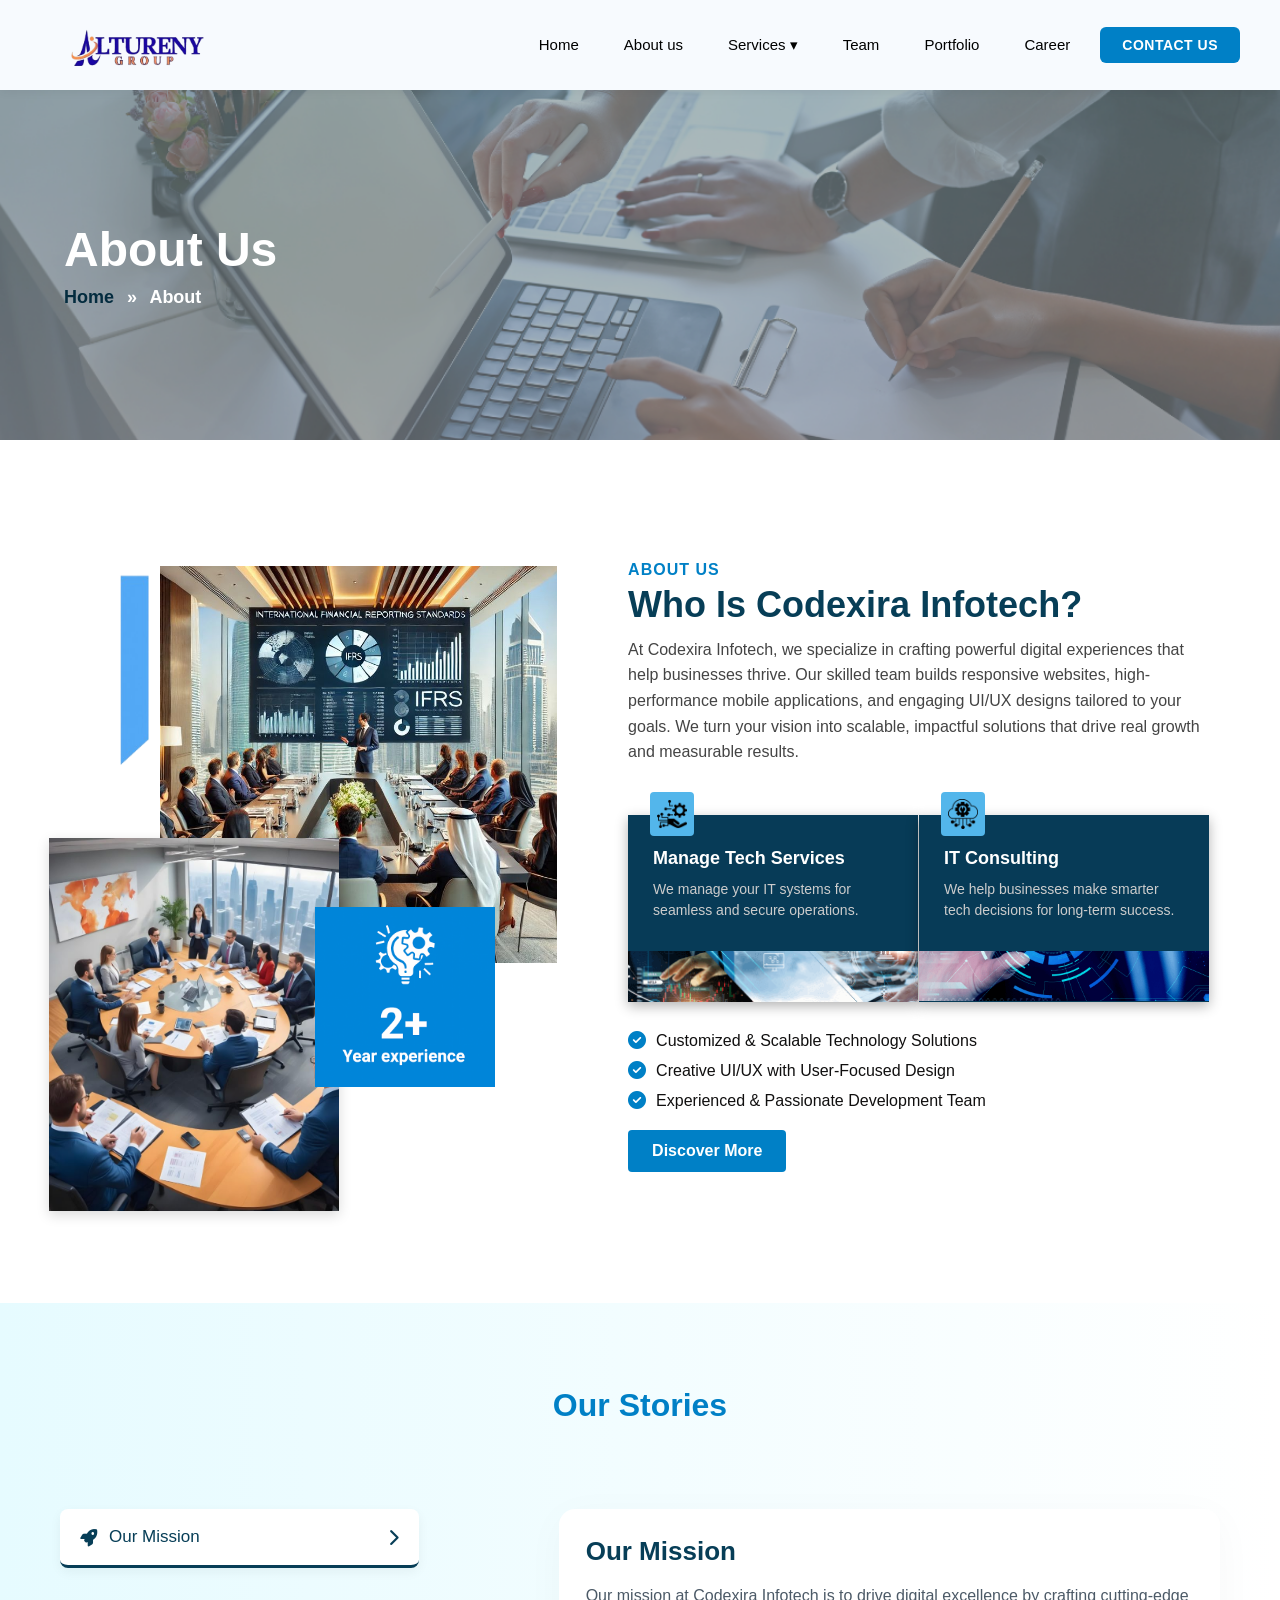
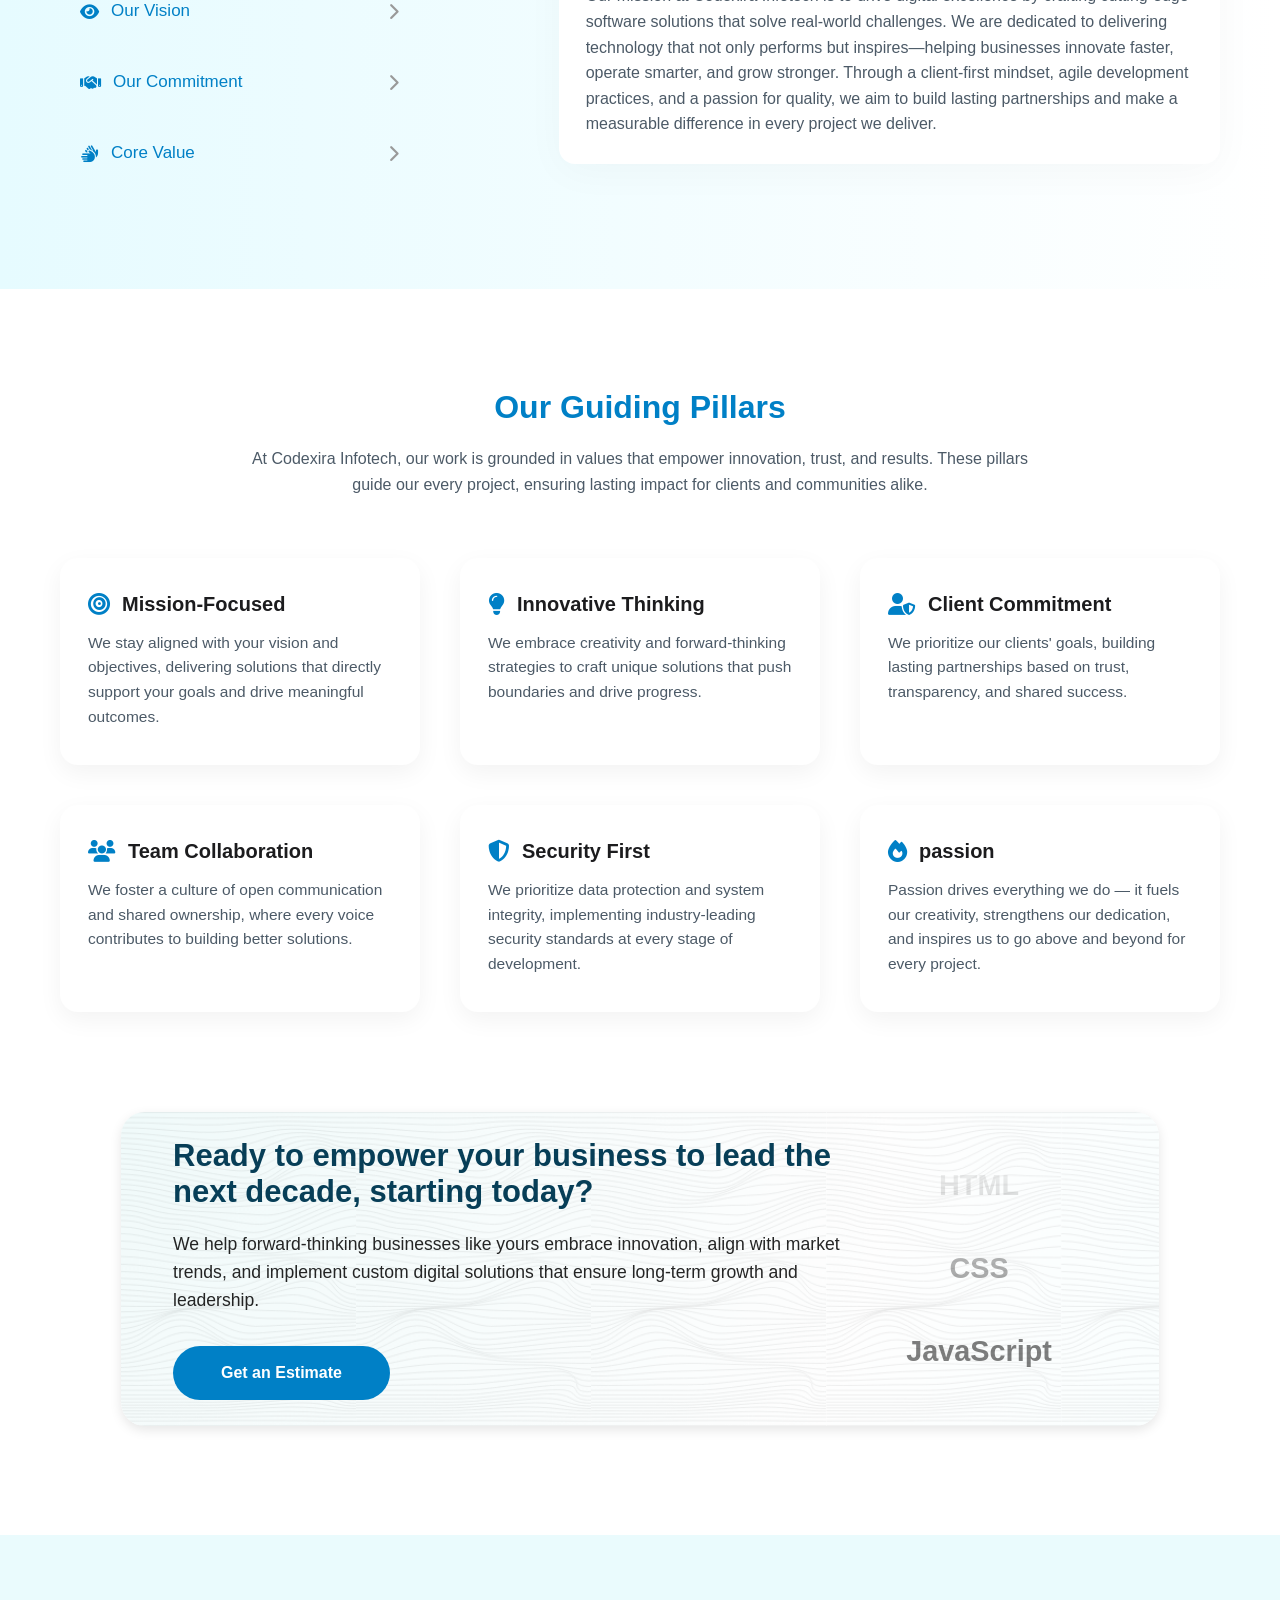
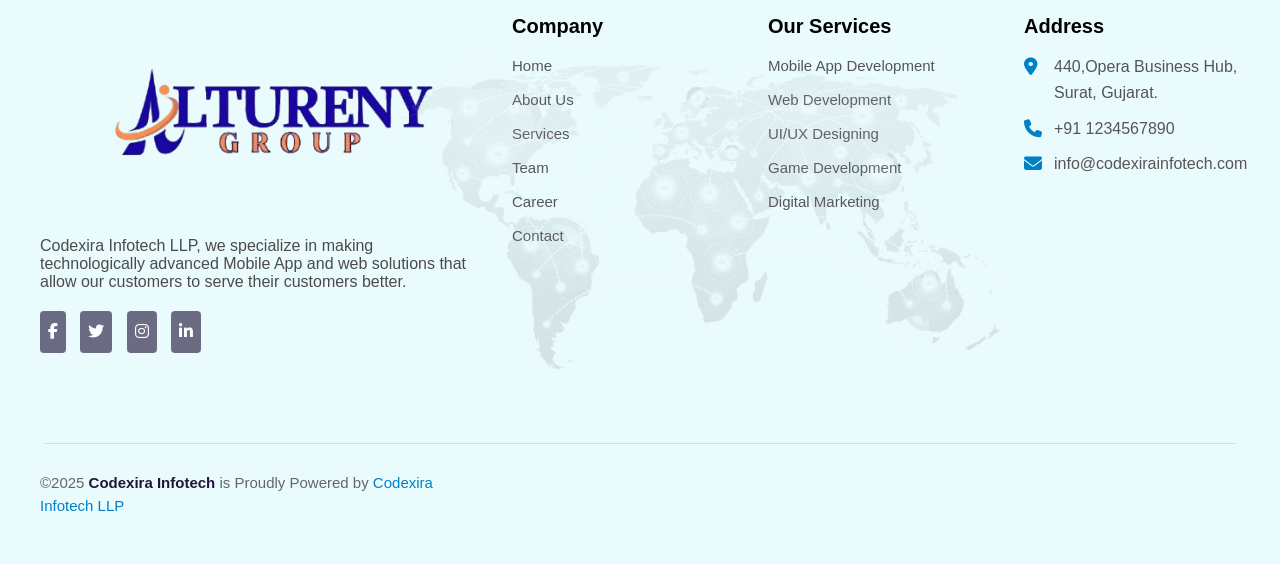
==== commit af95e026: "Change title from 'Codexira Infotech' to 'Altureny Group LLP'" ====
--- a/About.html
+++ b/About.html
@@ -6,7 +6,7 @@
   <meta name="viewport" content="width=device-width, initial-scale=1.0" />
   <meta name="keywords"
     content="IT company website template, software company template, responsive HTML template, business website template, IT services template, corporate website template, technology website template, modern website template, clean design template, professional website template, bootstrap template, mobile-friendly template, software development template">
-  <title>Codexira Infotech Header</title>
+  <title>Altureny Group LLP</title>
   <!-- <link href="https://fonts.googleapis.com/css2?family=Poppins:wght@400;600;700&display=swap" rel="stylesheet"> -->
   <link rel="stylesheet" href="https://cdnjs.cloudflare.com/ajax/libs/font-awesome/6.5.0/css/all.min.css" />
   <link rel="stylesheet" href="About.css" />
@@ -590,4 +590,4 @@
   </script>
 
 </body>
-</html>+</html>
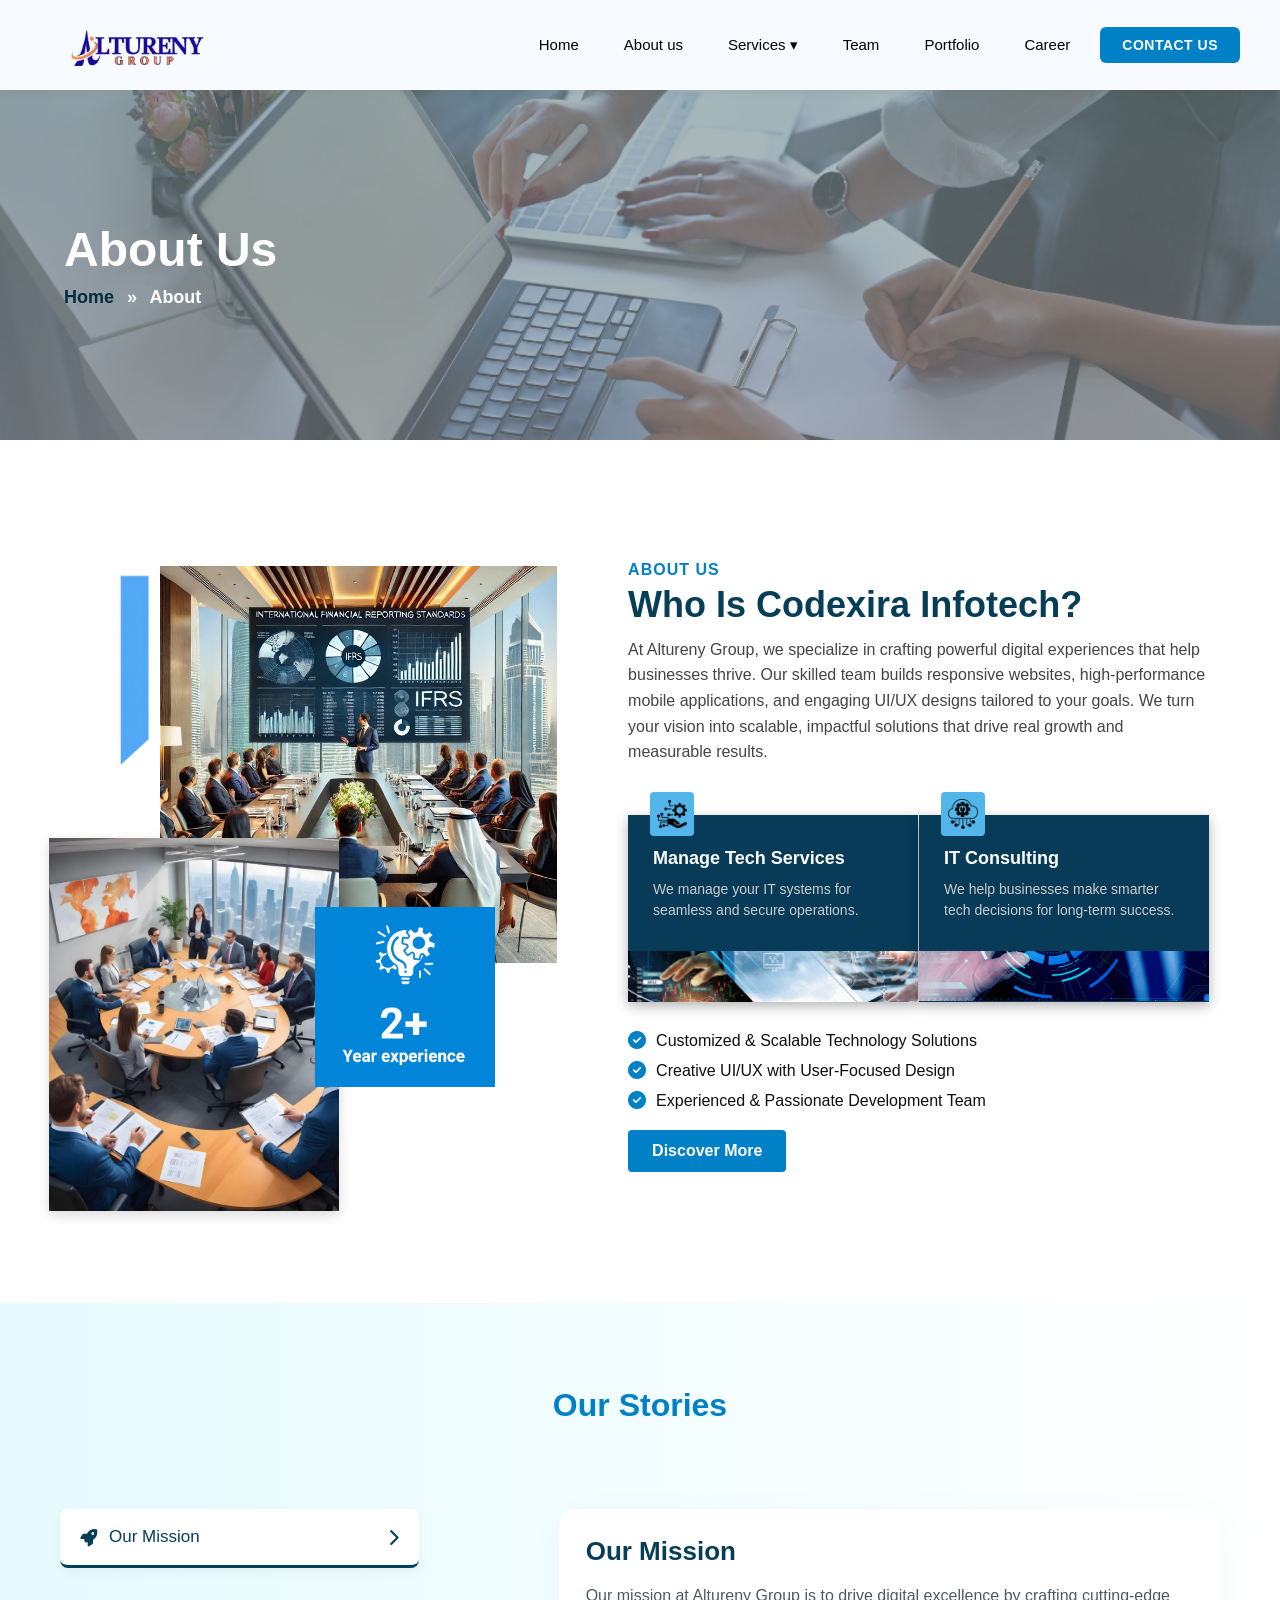
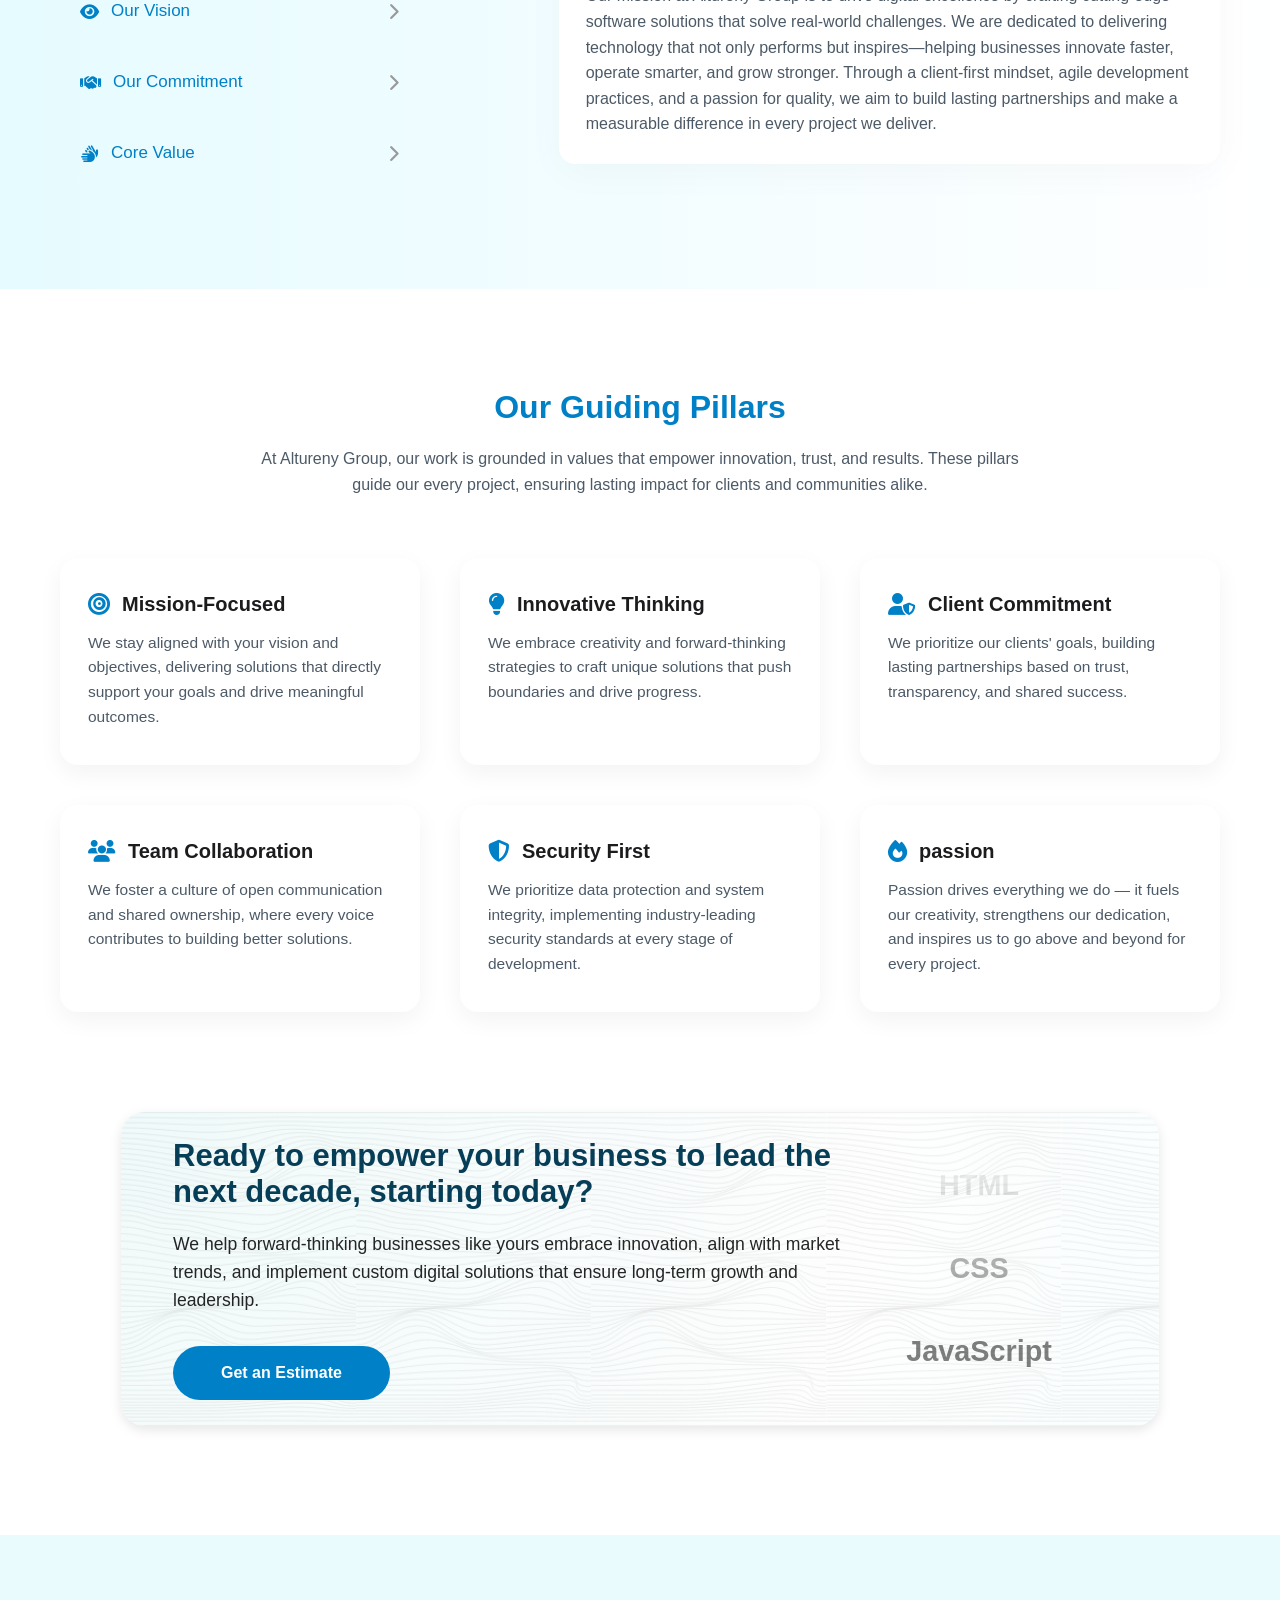
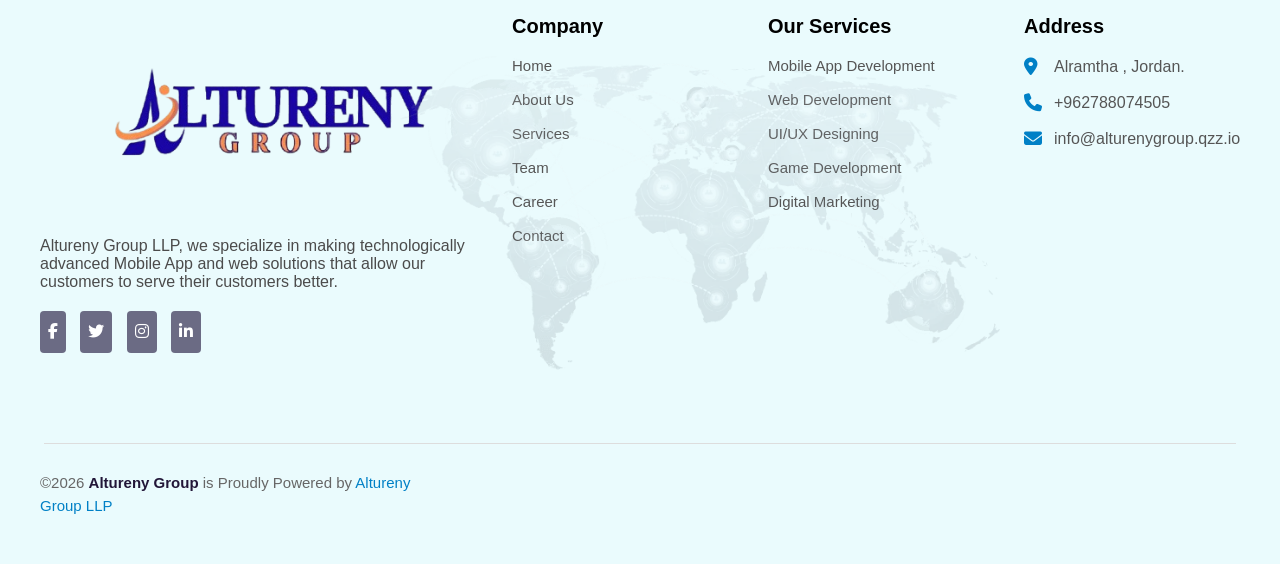
==== commit a10a252a: "Update About.html" ====
--- a/About.html
+++ b/About.html
@@ -131,7 +131,7 @@
         <h4>ABOUT US</h4>
         <h2>Who Is Codexira Infotech?</h2>
         <p>
-          At Codexira Infotech, we specialize in crafting powerful digital
+          At Altureny Group, we specialize in crafting powerful digital
           experiences that help businesses thrive. Our skilled team builds
           responsive websites, high-performance mobile applications, and
           engaging UI/UX designs tailored to your goals. We turn your vision
@@ -239,7 +239,7 @@
           <div class="content" id="content1">
             <h3>Our Mission</h3>
             <p>
-              Our mission at Codexira Infotech is to drive digital excellence
+              Our mission at Altureny Group is to drive digital excellence
               by crafting cutting-edge software solutions that solve
               real-world challenges. We are dedicated to delivering technology
               that not only performs but inspires—helping businesses innovate
@@ -252,7 +252,7 @@
           <div class="content" id="content2">
             <h3>Our Vision</h3>
             <p>
-              At Codexira Infotech, our vision is to be a global catalyst for
+              At Altureny Group, our vision is to be a global catalyst for
               digital transformation. We aspire to shape the future by
               delivering innovative, scalable, and human-centered technology
               solutions that empower businesses to thrive in a rapidly
@@ -266,7 +266,7 @@
           <div class="content" id="content3">
             <h3>Our Commitment</h3>
             <p>
-              At Codexira Infotech, our commitment is rooted in delivering
+              At Altureny Group, our commitment is rooted in delivering
               dependable, scalable, and future-ready solutions tailored to our
               clients’ evolving needs. We stand by transparency, open
               communication, and on-time delivery as the foundation of our
@@ -279,7 +279,7 @@
           <div class="content" id="content4">
             <h3>Core Value</h3>
             <p>
-              At Codexira Infotech, our core values define who we are and how
+              At Altureny Group, our core values define who we are and how
               we work. We uphold integrity by being honest and transparent in
               all our interactions. Innovation drives us to seek out new ideas
               and solutions that push the boundaries of technology. We
@@ -312,7 +312,7 @@
           <div class="mcontent" id="mcontent1">
             <h3>Our Mission</h3>
             <p>
-              Our mission at Codexira Infotech is to drive digital excellence
+              Our mission at Altureny Group is to drive digital excellence
               by crafting cutting-edge software solutions that solve
               real-world challenges. We are dedicated to delivering technology
               that not only performs but inspires—helping businesses innovate
@@ -325,7 +325,7 @@
           <div class="mcontent" id="mcontent2">
             <h3>Our Vision</h3>
             <p>
-              At Codexira Infotech, our vision is to be a global catalyst for
+              At Altureny Group, our vision is to be a global catalyst for
               digital transformation. We aspire to shape the future by
               delivering innovative, scalable, and human-centered technology
               solutions that empower businesses to thrive in a rapidly
@@ -339,7 +339,7 @@
           <div class="mcontent" id="mcontent3">
             <h3>Our Commitment</h3>
             <p>
-              At Codexira Infotech, our commitment is rooted in delivering
+              At Altureny Group, our commitment is rooted in delivering
               dependable, scalable, and future-ready solutions tailored to our
               clients’ evolving needs. We stand by transparency, open
               communication, and on-time delivery as the foundation of our
@@ -352,7 +352,7 @@
           <div class="mcontent" id="mcontent4">
             <h3>Core Values</h3>
             <p>
-              At Codexira Infotech, our core values define who we are and how
+              At Altureny Group, our core values define who we are and how
               we work. We uphold integrity by being honest and transparent in
               all our interactions. Innovation drives us to seek out new ideas
               and solutions that push the boundaries of technology. We
@@ -375,7 +375,7 @@
   <section class="principles-section">
     <h2>Our Guiding Pillars</h2>
     <p>
-      At Codexira Infotech, our work is grounded in values that empower
+      At Altureny Group, our work is grounded in values that empower
       innovation, trust, and results. These pillars guide our every project,
       ensuring lasting impact for clients and communities alike.
     </p>
@@ -484,7 +484,7 @@
       <div class="footer-column footer-about">
         <img src="images/Home/logo.png" alt="LogicBuzz Logo" class="footer-logo" />
         <p style="font-weight: 500">
-          Codexira Infotech LLP, we specialize in making technologically
+          Altureny Group LLP, we specialize in making technologically
           advanced Mobile App and web solutions that allow our customers to
           serve their customers better.
         </p>
@@ -526,15 +526,15 @@
         <h3>Address</h3>
         <div class="info-line">
           <i class="fas fa-map-marker-alt"></i>
-          <span>440,Opera Business Hub, Surat, Gujarat.</span>
+          <span>Alramtha , Jordan.</span>
         </div>
         <div class="info-line">
           <i class="fas fa-phone"></i>
-          <span>+91 1234567890</span>
+          <span>+962788074505</span>
         </div>
         <div class="info-line">
           <i class="fas fa-envelope"></i>
-          <span>info@codexirainfotech.com</span>
+          <span>info@alturenygroup.qzz.io</span>
         </div>
       </div>
 
@@ -548,10 +548,10 @@
 
     <div class="footer-bottom">
       <p>
-        ©2025<span id="year" class="span2"></span>
-        <strong style="color: #221638; font-weight: 800">Codexira Infotech</strong>
+        ©2026<span id="year" class="span2"></span>
+        <strong style="color: #221638; font-weight: 800">Altureny Group</strong>
         is Proudly Powered by
-        <a href="index.html">Codexira<br /><span style="display: inline-block; margin-top: 6px">Infotech LLP</span></a>
+        <a href="index.html">Altureny<br /><span style="display: inline-block; margin-top: 6px">Group LLP</span></a>
       </p>
     </div>
   </footer>
